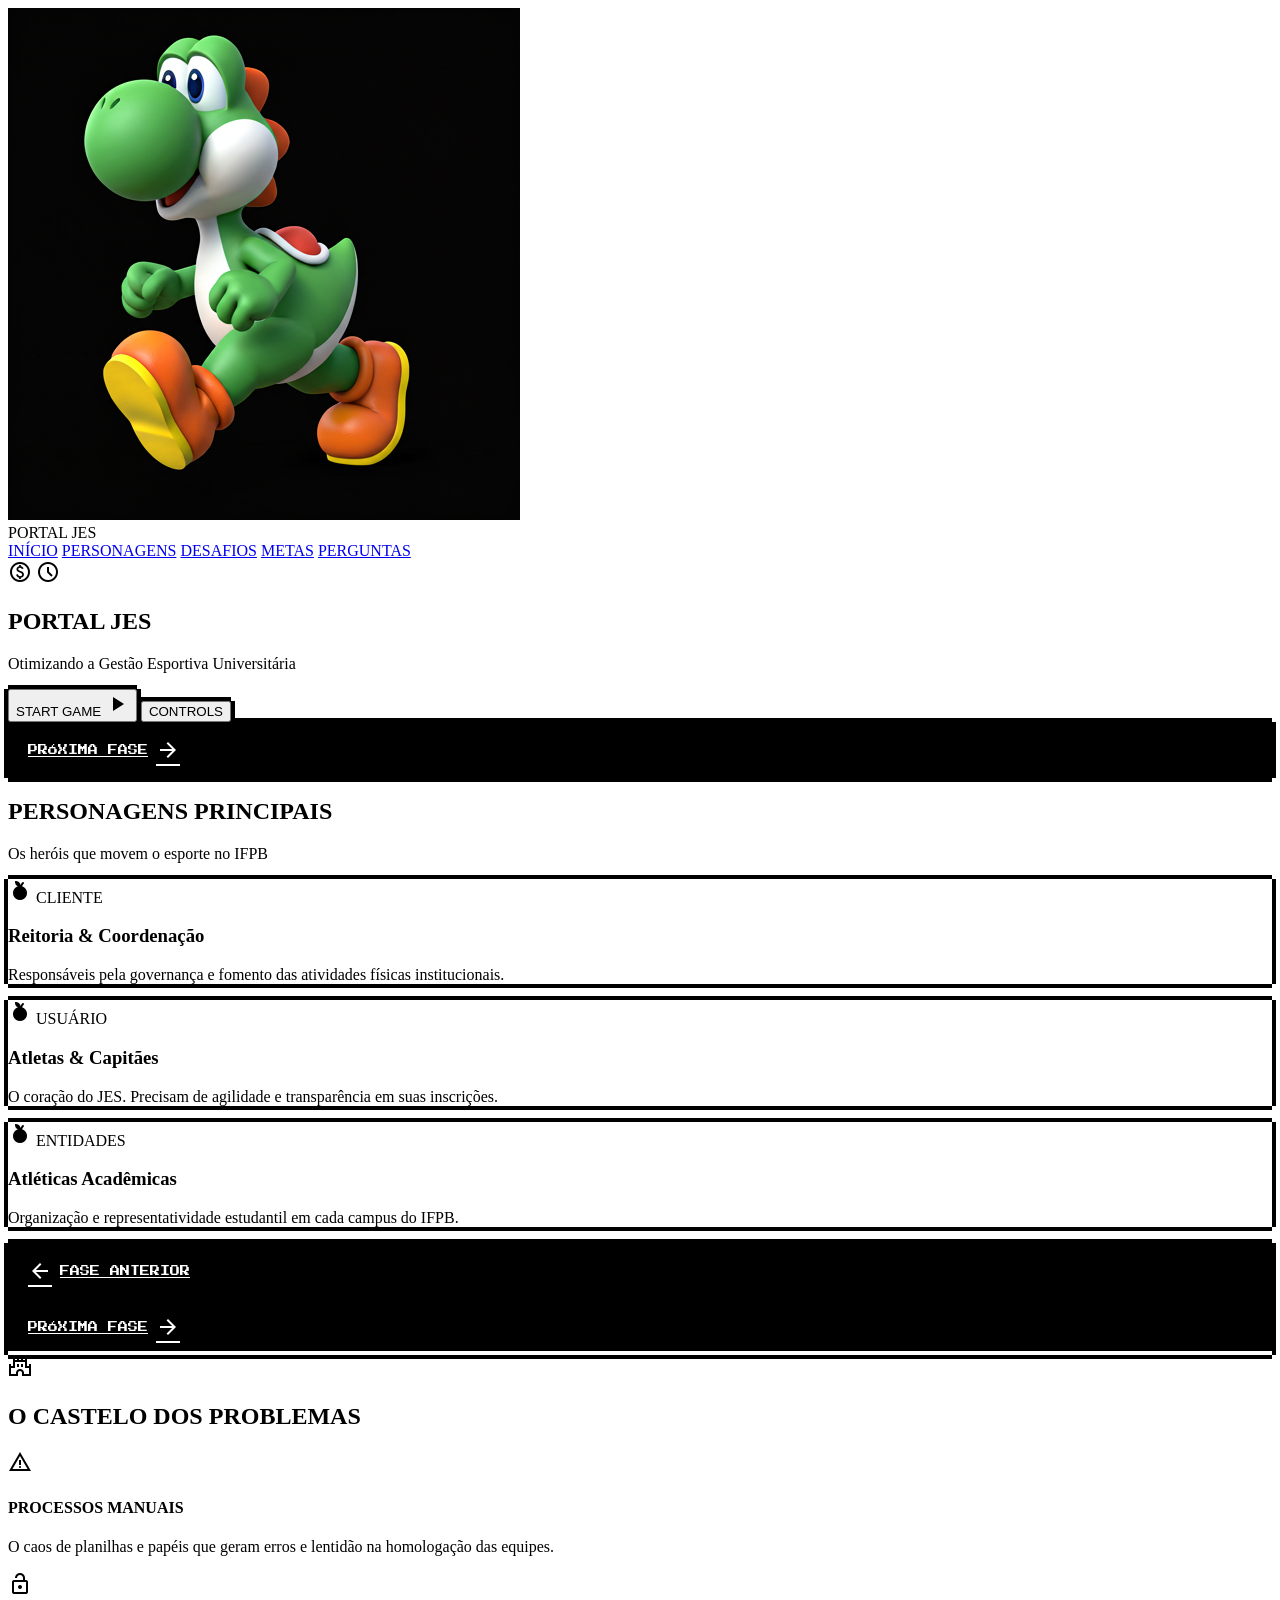
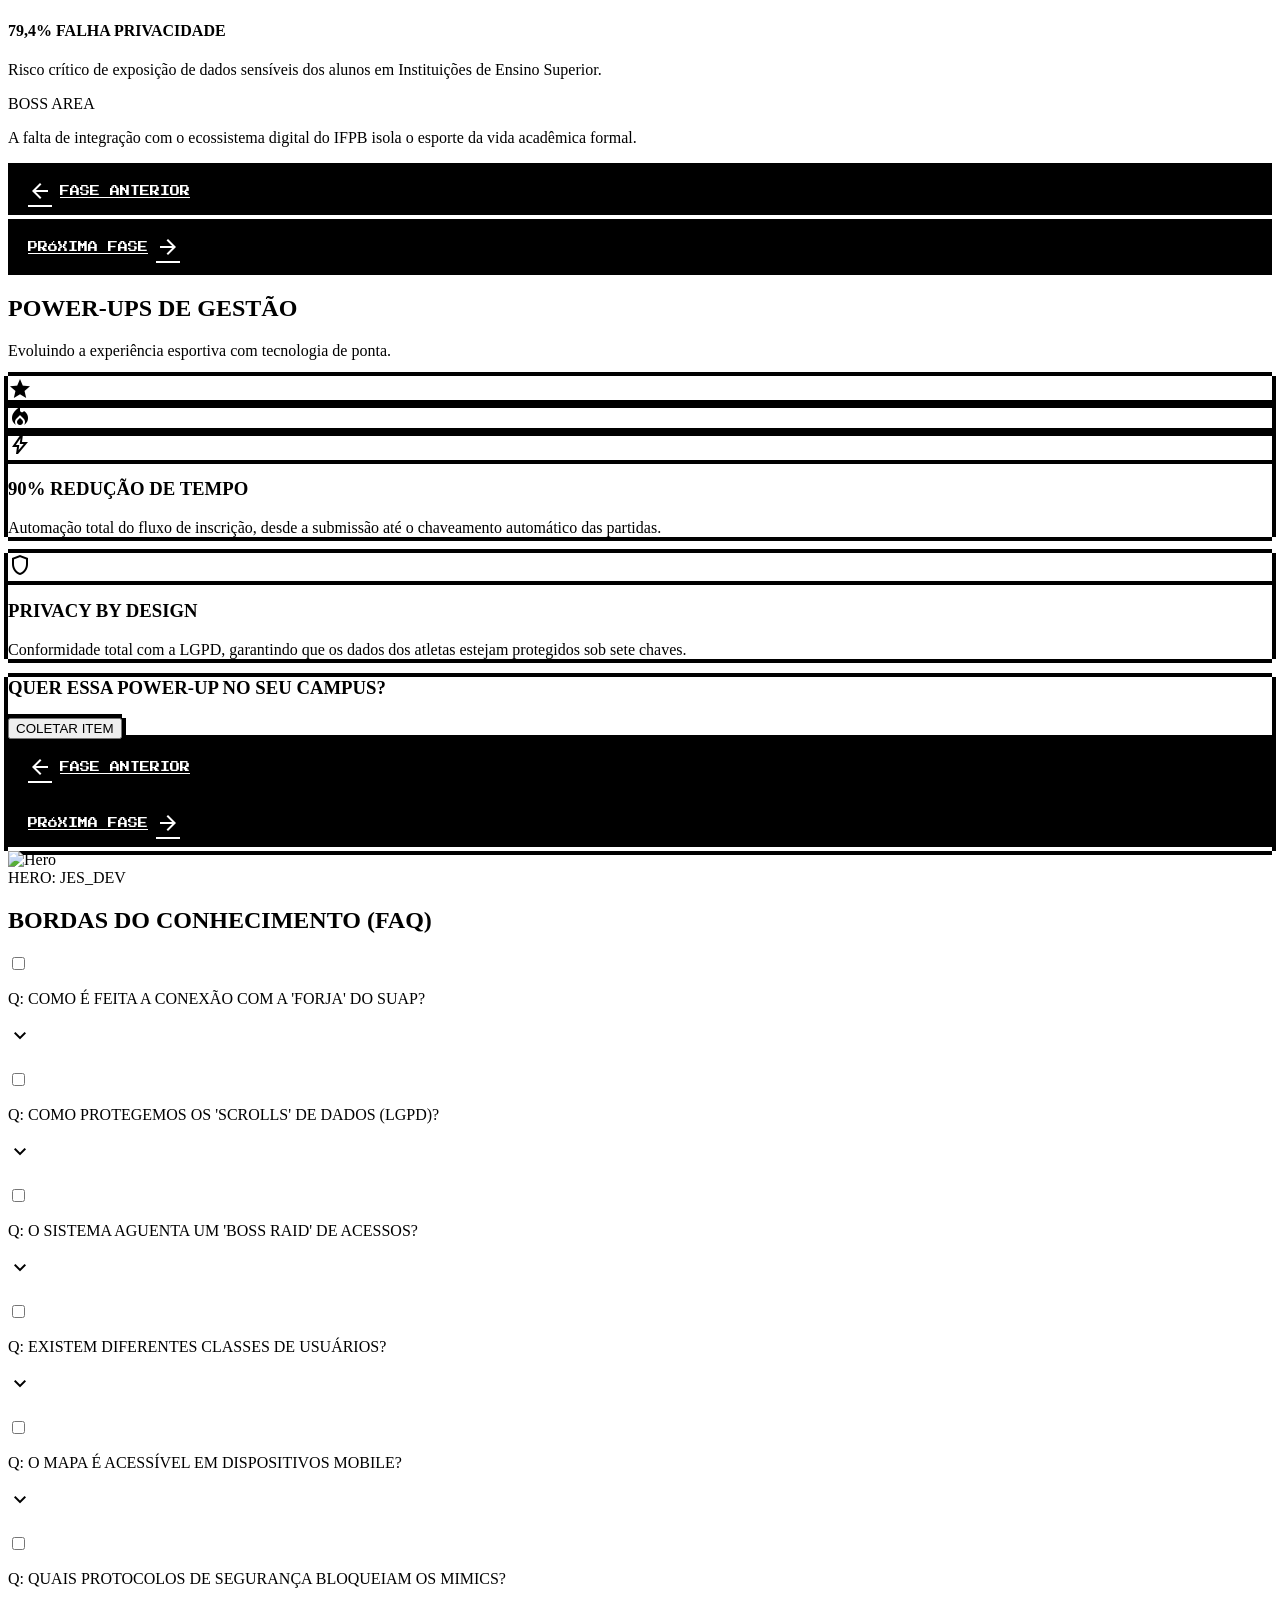
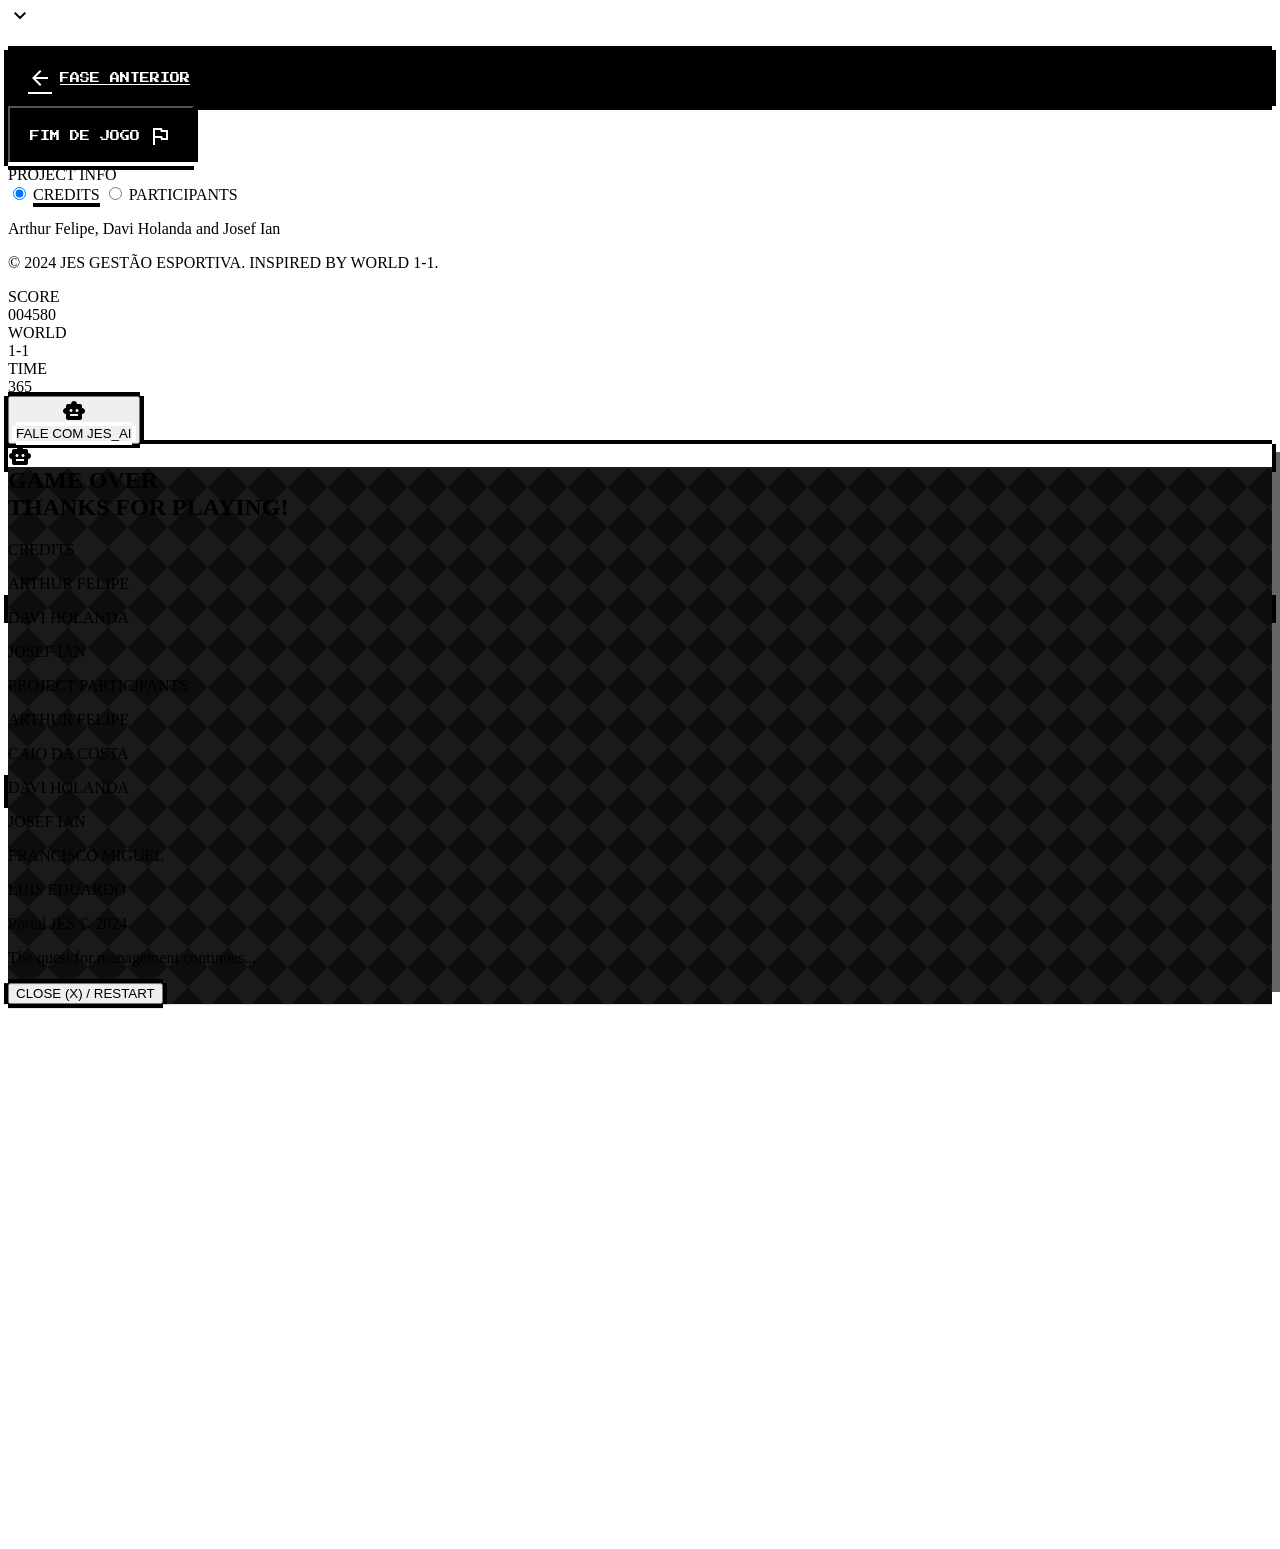
==== index.html @ 58732286 "Path corretion" ====
<!doctype html>

<html class="scroll-smooth" lang="pt-BR">
  <head>
    <meta charset="utf-8" />
    <meta content="width=device-width, initial-scale=1.0" name="viewport" />
    <title>PORTAL JES - Gestão Esportiva Universitária</title>
    <script src="https://cdn.tailwindcss.com?plugins=forms,container-queries"></script>
    <link
      href="https://fonts.googleapis.com/css2?family=Space+Grotesk:wght@300;400;500;600;700;800;900&amp;family=Work+Sans:wght@300;400;500;600;700&amp;family=Material+Symbols+Outlined:wght,FILL@100..700,0..1&amp;family=Press+Start+2P&amp;display=swap"
      rel="stylesheet"
    />
    <script src="/js/config.js"></script>
    <script src="/js/script.js"></script>
    <link href="/css/style.css" rel="stylesheet"/>

    <script id="tailwind-config">
      tailwind.config = {
        darkMode: "class",
        theme: {
          extend: {
            colors: {
              "inverse-surface": "#003908",
              "on-tertiary-container": "#4d3e00",
              "on-surface": "#002203",
              "error-container": "#ffdad6",
              outline: "#926f6a",
              surface: "#ecffe4",
              "on-primary-container": "#ffffff",
              "tertiary-container": "#cba800",
              "primary-fixed-dim": "#ffb4aa",
              "surface-container-lowest": "#ffffff",
              "on-error": "#ffffff",
              "primary-fixed": "#ffdad5",
              "on-tertiary-fixed-variant": "#554500",
              "surface-container-low": "#d5ffcb",
              "on-secondary-fixed-variant": "#004c6c",
              "surface-bright": "#ecffe4",
              secondary: "#00658e",
              "tertiary-fixed-dim": "#ebc300",
              "surface-container-highest": "#8cfb87",
              "secondary-fixed-dim": "#83cfff",
              "secondary-fixed": "#c7e7ff",
              "surface-variant": "#8cfb87",
              tertiary: "#715c00",
              "secondary-container": "#4dc1ff",
              "on-secondary-fixed": "#001e2e",
              "on-tertiary-fixed": "#231b00",
              "on-background": "#002203",
              "on-tertiary": "#ffffff",
              error: "#ba1a1a",
              "on-error-container": "#93000a",
              "inverse-primary": "#ffb4aa",
              "on-surface-variant": "#5d3f3b",
              "on-primary-fixed": "#410001",
              primary: "#be000c",
              "outline-variant": "#e7bdb7",
              "surface-dim": "#84f280",
              "on-secondary-container": "#004c6c",
              "surface-tint": "#c0000c",
              "on-primary": "#ffffff",
              "surface-container": "#bbffb1",
              "primary-container": "#e52521",
              "tertiary-fixed": "#ffe179",
              background: "#ecffe4",
              "on-secondary": "#ffffff",
              "surface-container-high": "#9cff94",
              "inverse-on-surface": "#c9ffbf",
              "on-primary-fixed-variant": "#930007",
            },
            fontFamily: {
              headline: ["Space Grotesk"],
              body: ["Work Sans"],
              label: ["Space Grotesk"],
              pixel: ["'Press Start 2P'", "cursive"],
            },
            borderRadius: {
              DEFAULT: "0px",
              lg: "0px",
              xl: "0px",
              full: "9999px",
            },
          },
        },
      };

      
    </script>

  </head>
  <body
    class="bg-surface font-body text-on-surface select-none overflow-x-hidden"
  >
    <!-- Progress Bar (Health Bar) with Yoshi -->
    <div
      class="fixed top-0 left-0 w-full h-10 bg-black z-[100] border-b-2 border-black"
    >
      <div class="h-full relative" id="yoshi-progress">
        <div
          class="absolute right-0 top-0 -translate-y-1/2 translate-x-1/2 flex items-center justify-center"
          id="yoshi-sprite"
        >
          <img
            alt="Yoshi Running"
            class="w-10 h-10"
            src="../img/yoshi.png"
          />
          <div
            class="absolute -top-1 right-0 w-2 h-2 bg-[#be000c] rounded-full animate-ping"
          ></div>
        </div>
      </div>
    </div>
    <!-- Top Navigation Shell -->
    <header
      class="fixed top-6 left-0 w-full z-50 flex justify-between items-center px-6 h-20 bg-[#ECFFE4] dark:bg-emerald-950 border-b-4 border-black shadow-[4px_4px_0px_0px_rgba(0,0,0,0.2)]"
    >
      <div
        class="text-2xl font-black text-[#BE000C] dark:text-red-500 italic font-headline uppercase tracking-widest"
      >
        PORTAL JES
      </div>
      <nav class="hidden md:flex gap-8">
        <a
          class="nav-link text-black dark:text-white opacity-80 hover:-translate-y-1 transition-all duration-150 font-headline uppercase tracking-widest text-sm"
          href="#inicio"
          >INÍCIO</a
        >
        <a
          class="nav-link text-black dark:text-white opacity-80 hover:-translate-y-1 transition-all duration-150 font-headline uppercase tracking-widest text-sm"
          href="#personagens"
          >PERSONAGENS</a
        >
        <a
          class="nav-link text-black dark:text-white opacity-80 hover:-translate-y-1 transition-all duration-150 font-headline uppercase tracking-widest text-sm"
          href="#desafios"
          >DESAFIOS</a
        >
        <a
          class="nav-link text-black dark:text-white opacity-80 hover:-translate-y-1 transition-all duration-150 font-headline uppercase tracking-widest text-sm"
          href="#metas"
          >METAS</a
        >
        <a
          class="nav-link text-black dark:text-white opacity-80 hover:-translate-y-1 transition-all duration-150 font-headline uppercase tracking-widest text-sm"
          href="#perguntas"
          >PERGUNTAS</a
        >
      </nav>
      <div class="flex gap-4">
        <span
          class="material-symbols-outlined text-[#BE000C] cursor-pointer hover:scale-110 transition-transform"
          >monetization_on</span
        >
        <span
          class="material-symbols-outlined text-[#BE000C] cursor-pointer hover:scale-110 transition-transform"
          >schedule</span
        >
      </div>
      <div class="bg-[#84F280] h-2 w-full absolute bottom-0 left-0"></div>
    </header>
    <!-- Main Content -->
    <main class="pt-24">
      <!-- Hero Section: World 1-1 -->
      <section
        class="relative min-h-[870px] flex flex-col items-center justify-center px-6 py-20 bg-gradient-to-br from-[#4dc1ff] to-[#ecffe4]"
        id="inicio"
      >
        <div class="absolute top-20 left-10 opacity-20 hidden lg:block">
          <div class="w-24 h-12 bg-white pixel-border"></div>
        </div>
        <div class="absolute top-40 right-20 opacity-20 hidden lg:block">
          <div class="w-32 h-16 bg-white pixel-border"></div>
        </div>
        <div class="text-center z-10 max-w-4xl">
          <h1
            class="font-headline font-black text-6xl md:text-9xl text-primary mb-6 tracking-tighter uppercase [text-shadow:6px_6px_0px_#000]"
          >
            PORTAL JES
          </h1>
          <p
            class="font-headline text-xl md:text-3xl text-secondary font-bold uppercase mb-12 bg-white/50 inline-block px-4 py-2"
          >
            Otimizando a Gestão Esportiva Universitária
          </p>
          <div
            class="flex flex-col md:flex-row gap-6 justify-center items-center"
          >
            <button
              class="jump-hover bg-primary text-on-primary px-10 py-6 text-2xl font-headline font-black uppercase pixel-border shadow-[8px_8px_0px_0px_rgba(0,0,0,0.3)] flex items-center gap-4 active:translate-y-2 active:shadow-none transition-all"
            >
              <span>START GAME</span>
              <span
                class="material-symbols-outlined text-4xl"
                style="font-variation-settings: &quot;FILL&quot; 1"
                >play_arrow</span
              >
            </button>
            <button
              class="jump-hover bg-tertiary text-on-tertiary px-8 py-4 text-xl font-headline font-bold uppercase pixel-border shadow-[4px_4px_0px_0px_rgba(0,0,0,0.2)] active:translate-y-1 transition-all"
            >
              CONTROLS
            </button>
          </div>
        </div>
        <!-- Ground -->
        <div
          class="absolute bottom-0 left-0 w-full h-16 bg-[#BE000C] border-t-8 border-black flex"
        >
          <div
            class="w-full h-full opacity-20"
            style="
              background-image:
                linear-gradient(90deg, transparent 50%, rgba(0, 0, 0, 0.5) 50%),
                linear-gradient(rgba(0, 0, 0, 0.5) 50%, transparent 50%);
              background-size: 32px 32px;
            "
          ></div>
        </div>
        <!-- Navigation Buttons -->
        <a
          class="nav-btn absolute bottom-24 right-8 pixel-border hover:-translate-y-2 jump-hover"
          href="#personagens"
        >
          PRÓXIMA FASE
          <span class="material-symbols-outlined !text-xl md:!text-2xl"
            >arrow_forward</span
          >
        </a>
      </section>
      <!-- Pipe Divider -->
      <div class="relative h-24 bg-surface flex justify-center">
        <div
          class="absolute -top-12 w-48 h-36 bg-[#45AD26] border-4 border-black pipe-shadow z-20 flex items-center justify-center"
        >
          <div
            class="w-full h-4 bg-[#8CFB87] absolute top-2 border-y-2 border-black/20"
          ></div>
        </div>
      </div>
      <!-- Stakeholders Section -->
      <section class="py-24 px-6 bg-surface relative" id="personagens">
        <div class="max-w-7xl mx-auto">
          <div class="mb-16 text-center">
            <h2
              class="font-headline text-4xl md:text-6xl font-black text-on-surface uppercase mb-4"
            >
              PERSONAGENS PRINCIPAIS
            </h2>
            <p class="text-xl text-on-surface-variant font-medium">
              Os heróis que movem o esporte no IFPB
            </p>
          </div>
          <div
            class="grid grid-cols-1 md:grid-cols-2 lg:grid-cols-3 gap-12 mb-20"
          >
            <!-- Card 1 -->
            <div
              class="bg-surface-container-low p-8 pixel-border transition-all duration-300 tactile-hover"
            >
              <div class="mb-6 flex justify-between items-start">
                <span
                  class="material-symbols-outlined text-primary text-6xl"
                  style="font-variation-settings: &quot;FILL&quot; 1"
                  >nutrition</span
                >
                <span
                  class="bg-tertiary text-on-tertiary px-3 py-1 font-headline text-xs font-bold uppercase"
                  >CLIENTE</span
                >
              </div>
              <h3 class="font-headline text-2xl font-black mb-4 uppercase">
                Reitoria &amp; Coordenação
              </h3>
              <p class="text-on-surface-variant leading-relaxed mb-6">
                Responsáveis pela governança e fomento das atividades físicas
                institucionais.
              </p>
              <div class="h-2 w-full bg-surface-dim">
                <div class="h-full bg-primary w-4/5"></div>
              </div>
            </div>
            <!-- Card 2 -->
            <div
              class="bg-surface-container-low p-8 pixel-border transition-all duration-300 tactile-hover"
            >
              <div class="mb-6 flex justify-between items-start">
                <span
                  class="material-symbols-outlined text-secondary text-6xl"
                  style="font-variation-settings: &quot;FILL&quot; 1"
                  >nutrition</span
                >
                <span
                  class="bg-secondary text-on-secondary px-3 py-1 font-headline text-xs font-bold uppercase"
                  >USUÁRIO</span
                >
              </div>
              <h3 class="font-headline text-2xl font-black mb-4 uppercase">
                Atletas &amp; Capitães
              </h3>
              <p class="text-on-surface-variant leading-relaxed mb-6">
                O coração do JES. Precisam de agilidade e transparência em suas
                inscrições.
              </p>
              <div class="h-2 w-full bg-surface-dim">
                <div class="h-full bg-secondary w-full"></div>
              </div>
            </div>
            <!-- Card 3 -->
            <div
              class="bg-surface-container-low p-8 pixel-border transition-all duration-300 tactile-hover"
            >
              <div class="mb-6 flex justify-between items-start">
                <span
                  class="material-symbols-outlined text-tertiary text-6xl"
                  style="font-variation-settings: &quot;FILL&quot; 1"
                  >nutrition</span
                >
                <span
                  class="bg-tertiary text-on-tertiary px-3 py-1 font-headline text-xs font-bold uppercase"
                  >ENTIDADES</span
                >
              </div>
              <h3 class="font-headline text-2xl font-black mb-4 uppercase">
                Atléticas Acadêmicas
              </h3>
              <p class="text-on-surface-variant leading-relaxed mb-6">
                Organização e representatividade estudantil em cada campus do
                IFPB.
              </p>
              <div class="h-2 w-full bg-surface-dim">
                <div class="h-full bg-tertiary w-3/4"></div>
              </div>
            </div>
          </div>
        </div>
        <!-- Navigation Buttons -->
        <a
          class="nav-btn absolute bottom-8 left-8 pixel-border hover:-translate-y-2 jump-hover"
          href="#inicio"
        >
          <span class="material-symbols-outlined !text-xl md:!text-2xl"
            >arrow_back</span
          >
          FASE ANTERIOR
        </a>
        <a
          class="nav-btn absolute bottom-8 right-8 pixel-border hover:-translate-y-2 jump-hover"
          href="#desafios"
        >
          PRÓXIMA FASE
          <span class="material-symbols-outlined !text-xl md:!text-2xl"
            >arrow_forward</span
          >
        </a>
      </section>
      <!-- Bowser's Castle Section -->
      <section
        class="py-32 px-6 bg-black text-white relative overflow-hidden"
        id="desafios"
      >
        <div
          class="absolute inset-0 opacity-10"
          style="
            background-image: radial-gradient(
              circle,
              #333 1px,
              transparent 1px
            );
            background-size: 20px 20px;
          "
        ></div>
        <div class="max-w-5xl mx-auto relative z-10 mb-20">
          <div class="flex flex-col items-center mb-16">
            <div
              class="bg-primary-container p-4 pixel-border-white mb-8 animate-pulse"
            >
              <span class="material-symbols-outlined text-6xl text-white"
                >castle</span
              >
            </div>
            <h2
              class="font-headline text-4xl md:text-7xl font-black text-center uppercase tracking-tighter text-primary"
            >
              O CASTELO DOS PROBLEMAS
            </h2>
            <div class="w-32 h-2 bg-primary mt-4"></div>
          </div>
          <div class="grid grid-cols-1 md:grid-cols-2 gap-8 mb-8">
            <div
              class="border-4 border-white p-8 bg-zinc-900 hover:border-primary transition-all duration-300 cursor-pointer shadow-none hover:shadow-[8px_8px_0px_0px_rgba(229,37,33,0.3)] tactile-hover"
            >
              <div class="flex items-center gap-4 mb-6">
                <span class="material-symbols-outlined text-error text-4xl"
                  >warning</span
                >
                <h4 class="font-headline text-xl font-bold uppercase">
                  PROCESSOS MANUAIS
                </h4>
              </div>
              <p class="text-zinc-400 font-body text-lg leading-relaxed">
                O caos de planilhas e papéis que geram erros e lentidão na
                homologação das equipes.
              </p>
            </div>
            <div
              class="border-4 border-white p-8 bg-zinc-900 hover:border-primary transition-all duration-300 cursor-pointer shadow-none hover:shadow-[8px_8px_0px_0px_rgba(229,37,33,0.3)] tactile-hover"
            >
              <div class="flex items-center gap-4 mb-6">
                <span class="material-symbols-outlined text-error text-4xl"
                  >lock_open</span
                >
                <h4 class="font-headline text-xl font-bold uppercase">
                  79,4% FALHA PRIVACIDADE
                </h4>
              </div>
              <p class="text-zinc-400 font-body text-lg leading-relaxed">
                Risco crítico de exposição de dados sensíveis dos alunos em
                Instituições de Ensino Superior.
              </p>
            </div>
            <div
              class="md:col-span-2 border-4 border-primary p-12 bg-zinc-900 flex flex-col md:flex-row items-center gap-8 hover:border-primary transition-all duration-300 cursor-pointer shadow-none hover:shadow-[8px_8px_0px_0px_rgba(229,37,33,0.3)] tactile-hover"
            >
              <div class="text-6xl font-headline font-black text-primary">
                BOSS AREA
              </div>
              <p
                class="text-2xl text-white text-center md:text-left font-medium"
              >
                A falta de integração com o ecossistema digital do IFPB isola o
                esporte da vida acadêmica formal.
              </p>
            </div>
          </div>
        </div>
        <!-- Navigation Buttons -->
        <a
          class="nav-btn !bg-zinc-800 !text-white !border-white pixel-border-white absolute bottom-8 left-8 hover:-translate-y-2 jump-hover"
          href="#personagens"
        >
          <span class="material-symbols-outlined !text-xl md:!text-2xl"
            >arrow_back</span
          >
          FASE ANTERIOR
        </a>
        <a
          class="nav-btn !bg-zinc-800 !text-white !border-white pixel-border-white absolute bottom-8 right-8 hover:-translate-y-2 jump-hover"
          href="#metas"
        >
          PRÓXIMA FASE
          <span class="material-symbols-outlined !text-xl md:!text-2xl"
            >arrow_forward</span
          >
        </a>
      </section>
      <!-- Power-Ups Section -->
      <section class="py-24 px-6 bg-surface-container-high relative" id="metas">
        <div class="max-w-7xl mx-auto">
          <div
            class="flex flex-col md:flex-row items-end justify-between mb-16 gap-4"
          >
            <div class="max-w-2xl">
              <h2
                class="font-headline text-4xl md:text-6xl font-black text-on-surface uppercase mb-4 leading-tight"
              >
                POWER-UPS DE GESTÃO
              </h2>
              <p class="text-xl text-on-surface-variant font-medium">
                Evoluindo a experiência esportiva com tecnologia de ponta.
              </p>
            </div>
            <div class="flex gap-4">
              <div
                class="w-12 h-12 bg-tertiary pixel-border flex items-center justify-center"
              >
                <span
                  class="material-symbols-outlined text-on-tertiary"
                  style="font-variation-settings: &quot;FILL&quot; 1"
                  >star</span
                >
              </div>
              <div
                class="w-12 h-12 bg-primary pixel-border flex items-center justify-center"
              >
                <span
                  class="material-symbols-outlined text-on-primary"
                  style="font-variation-settings: &quot;FILL&quot; 1"
                  >local_fire_department</span
                >
              </div>
            </div>
          </div>
          <div class="grid grid-cols-1 md:grid-cols-2 gap-8 mb-12">
            <div
              class="bg-white p-10 pixel-border shadow-[12px_12px_0px_0px_rgba(0,101,142,0.1)] flex gap-8 transition-all duration-300 cursor-pointer tactile-hover"
            >
              <div class="shrink-0">
                <div
                  class="w-20 h-20 bg-secondary flex items-center justify-center pixel-border"
                >
                  <span class="material-symbols-outlined text-white text-4xl"
                    >bolt</span
                  >
                </div>
              </div>
              <div>
                <h3
                  class="font-headline text-3xl font-black text-secondary mb-4 uppercase"
                >
                  90% REDUÇÃO DE TEMPO
                </h3>
                <p class="text-on-surface-variant text-lg">
                  Automação total do fluxo de inscrição, desde a submissão até o
                  chaveamento automático das partidas.
                </p>
              </div>
            </div>
            <div
              class="bg-white p-10 pixel-border shadow-[12px_12px_0px_0px_rgba(113,92,0,0.1)] flex gap-8 transition-all duration-300 cursor-pointer tactile-hover"
            >
              <div class="shrink-0">
                <div
                  class="w-20 h-20 bg-tertiary flex items-center justify-center pixel-border"
                >
                  <span class="material-symbols-outlined text-white text-4xl"
                    >shield</span
                  >
                </div>
              </div>
              <div>
                <h3
                  class="font-headline text-3xl font-black text-tertiary mb-4 uppercase"
                >
                  PRIVACY BY DESIGN
                </h3>
                <p class="text-on-surface-variant text-lg">
                  Conformidade total com a LGPD, garantindo que os dados dos
                  atletas estejam protegidos sob sete chaves.
                </p>
              </div>
            </div>
          </div>
          <div
            class="mt-12 bg-primary p-8 md:p-16 pixel-border text-center mb-24"
          >
            <h3
              class="font-headline text-3xl md:text-5xl font-black text-white uppercase mb-8"
            >
              QUER ESSA POWER-UP NO SEU CAMPUS?
            </h3>
            <button
              class="bg-white text-primary px-12 py-5 text-2xl font-headline font-black uppercase pixel-border shadow-[8px_8px_0px_0px_rgba(0,0,0,0.2)] jump-hover"
            >
              COLETAR ITEM
            </button>
          </div>
        </div>
        <!-- Navigation Buttons -->
        <a
          class="nav-btn absolute bottom-8 left-8 pixel-border hover:-translate-y-2 jump-hover"
          href="#desafios"
        >
          <span class="material-symbols-outlined !text-xl md:!text-2xl"
            >arrow_back</span
          >
          FASE ANTERIOR
        </a>
        <a
          class="nav-btn absolute bottom-8 right-8 pixel-border hover:-translate-y-2 jump-hover"
          href="#perguntas"
        >
          PRÓXIMA FASE
          <span class="material-symbols-outlined !text-xl md:!text-2xl"
            >arrow_forward</span
          >
        </a>
      </section>
      <!-- RPG FAQ Section -->
      <section
        class="py-24 px-6 bg-secondary-container relative"
        id="perguntas"
      >
        <div class="max-w-4xl mx-auto mb-20">
          <div class="mb-12 bg-black p-6 pixel-border-white">
            <div class="flex items-center gap-4">
              <div
                class="w-16 h-16 bg-white shrink-0 overflow-hidden flex items-center justify-center"
              >
                <img
                  alt="Hero"
                  class="w-12 h-12"
                  src="https://lh3.googleusercontent.com/aida-public/[base64]"
                />
              </div>
              <div class="flex-1">
                <div
                  class="text-primary font-headline font-bold uppercase text-xs mb-1"
                >
                  HERO: JES_DEV
                </div>
                <div class="h-4 bg-white border-2 border-white">
                  <div class="h-full bg-primary w-full"></div>
                </div>
              </div>
            </div>
          </div>
          <h2
            class="font-headline text-4xl font-black text-center uppercase mb-12 text-on-secondary-container"
          >
            BORDAS DO CONHECIMENTO (FAQ)
          </h2>
          <div class="space-y-4">
            <!-- FAQ Item 1 -->
            <div class="faq-item">
              <input
                class="faq-item-trigger hidden"
                id="faq-1"
                type="checkbox"
              />
              <div
                class="faq-card bg-black text-white pixel-border-white relative overflow-hidden"
              >
                <label class="block cursor-pointer p-6" for="faq-1">
                  <div
                    class="faq-card-header flex justify-between items-center"
                  >
                    <p
                      class="font-headline text-sm md:text-lg uppercase tracking-wider"
                    >
                      Q: COMO É FEITA A CONEXÃO COM A 'FORJA' DO SUAP?
                    </p>
                    <span
                      class="material-symbols-outlined arrow-icon text-primary-fixed"
                      >expand_more</span
                    >
                  </div>
                </label>
                <div class="faq-accordion-content">
                  <div class="overflow-hidden p-6 pt-0">
                    <div
                      class="mt-4 pt-4 border-t-2 border-dashed border-white/20 text-tertiary-fixed font-medium text-sm md:text-base"
                    >
                      A: Utilizamos encantamentos de API REST com autenticação
                      OAuth2, permitindo que o sistema valide o nível acadêmico
                      de cada player em tempo real.
                    </div>
                  </div>
                </div>
              </div>
            </div>
            <!-- FAQ Item 2 -->
            <div class="faq-item">
              <input
                class="faq-item-trigger hidden"
                id="faq-2"
                type="checkbox"
              />
              <div
                class="faq-card bg-black text-white pixel-border-white relative overflow-hidden"
              >
                <label class="block cursor-pointer p-6" for="faq-2">
                  <div
                    class="faq-card-header flex justify-between items-center"
                  >
                    <p
                      class="font-headline text-sm md:text-lg uppercase tracking-wider"
                    >
                      Q: COMO PROTEGEMOS OS 'SCROLLS' DE DADOS (LGPD)?
                    </p>
                    <span
                      class="material-symbols-outlined arrow-icon text-primary-fixed"
                      >expand_more</span
                    >
                  </div>
                </label>
                <div class="faq-accordion-content">
                  <div class="overflow-hidden p-6 pt-0">
                    <div
                      class="mt-4 pt-4 border-t-2 border-dashed border-white/20 text-tertiary-fixed font-medium text-sm md:text-base"
                    >
                      A: Aplicamos o 'Privacy by Design'. Os dados são
                      criptografados com magias de alto nível, garantindo que
                      apenas guardiões autorizados acessem as informações.
                    </div>
                  </div>
                </div>
              </div>
            </div>
            <!-- FAQ Item 3 -->
            <div class="faq-item">
              <input
                class="faq-item-trigger hidden"
                id="faq-3"
                type="checkbox"
              />
              <div
                class="faq-card bg-black text-white pixel-border-white relative overflow-hidden"
              >
                <label class="block cursor-pointer p-6" for="faq-3">
                  <div
                    class="faq-card-header flex justify-between items-center"
                  >
                    <p
                      class="font-headline text-sm md:text-lg uppercase tracking-wider"
                    >
                      Q: O SISTEMA AGUENTA UM 'BOSS RAID' DE ACESSOS?
                    </p>
                    <span
                      class="material-symbols-outlined arrow-icon text-primary-fixed"
                      >expand_more</span
                    >
                  </div>
                </label>
                <div class="faq-accordion-content">
                  <div class="overflow-hidden p-6 pt-0">
                    <div
                      class="mt-4 pt-4 border-t-2 border-dashed border-white/20 text-tertiary-fixed font-medium text-sm md:text-base"
                    >
                      A: Com escalabilidade horizontal em nuvem, nossos
                      servidores se multiplicam conforme a horda de inscritos
                      cresce, mantendo o ping baixo e a performance alta.
                    </div>
                  </div>
                </div>
              </div>
            </div>
            <!-- FAQ Item 4 -->
            <div class="faq-item">
              <input
                class="faq-item-trigger hidden"
                id="faq-4"
                type="checkbox"
              />
              <div
                class="faq-card bg-black text-white pixel-border-white relative overflow-hidden"
              >
                <label class="block cursor-pointer p-6" for="faq-4">
                  <div
                    class="faq-card-header flex justify-between items-center"
                  >
                    <p
                      class="font-headline text-sm md:text-lg uppercase tracking-wider"
                    >
                      Q: EXISTEM DIFERENTES CLASSES DE USUÁRIOS?
                    </p>
                    <span
                      class="material-symbols-outlined arrow-icon text-primary-fixed"
                      >expand_more</span
                    >
                  </div>
                </label>
                <div class="faq-accordion-content">
                  <div class="overflow-hidden p-6 pt-0">
                    <div
                      class="mt-4 pt-4 border-t-2 border-dashed border-white/20 text-tertiary-fixed font-medium text-sm md:text-base"
                    >
                      A: Sim! Temos o 'Atleta' (DPS), o 'Capitão' (Líder da
                      Party) e o 'Coordenador' (Game Master), cada um com
                      habilidades e permissões únicas no painel.
                    </div>
                  </div>
                </div>
              </div>
            </div>
            <!-- FAQ Item 5 -->
            <div class="faq-item">
              <input
                class="faq-item-trigger hidden"
                id="faq-5"
                type="checkbox"
              />
              <div
                class="faq-card bg-black text-white pixel-border-white relative overflow-hidden"
              >
                <label class="block cursor-pointer p-6" for="faq-5">
                  <div
                    class="faq-card-header flex justify-between items-center"
                  >
                    <p
                      class="font-headline text-sm md:text-lg uppercase tracking-wider"
                    >
                      Q: O MAPA É ACESSÍVEL EM DISPOSITIVOS MOBILE?
                    </p>
                    <span
                      class="material-symbols-outlined arrow-icon text-primary-fixed"
                      >expand_more</span
                    >
                  </div>
                </label>
                <div class="faq-accordion-content">
                  <div class="overflow-hidden p-6 pt-0">
                    <div
                      class="mt-4 pt-4 border-t-2 border-dashed border-white/20 text-tertiary-fixed font-medium text-sm md:text-base"
                    >
                      A: Com design responsivo, a interface se adapta a qualquer
                      tela, seja um pergaminho digital ou um smartphone de
                      última geração.
                    </div>
                  </div>
                </div>
              </div>
            </div>
            <!-- FAQ Item 6 -->
            <div class="faq-item">
              <input
                class="faq-item-trigger hidden"
                id="faq-6"
                type="checkbox"
              />
              <div
                class="faq-card bg-black text-white pixel-border-white relative overflow-hidden"
              >
                <label class="block cursor-pointer p-6" for="faq-6">
                  <div
                    class="faq-card-header flex justify-between items-center"
                  >
                    <p
                      class="font-headline text-sm md:text-lg uppercase tracking-wider"
                    >
                      Q: QUAIS PROTOCOLOS DE SEGURANÇA BLOQUEIAM OS MIMICS?
                    </p>
                    <span
                      class="material-symbols-outlined arrow-icon text-primary-fixed"
                      >expand_more</span
                    >
                  </div>
                </label>
                <div class="faq-accordion-content">
                  <div class="overflow-hidden p-6 pt-0">
                    <div
                      class="mt-4 pt-4 border-t-2 border-dashed border-white/20 text-tertiary-fixed font-medium text-sm md:text-base"
                    >
                      A: Implementamos HTTPS, firewalls de aplicação e
                      sanitização de inputs para banir qualquer tentativa de SQL
                      Injection ou ataques das trevas.
                    </div>
                  </div>
                </div>
              </div>
            </div>
          </div>
        </div>
        <!-- Navigation Buttons -->
        <a
          class="nav-btn absolute bottom-8 left-8 pixel-border hover:-translate-y-2 jump-hover"
          href="#metas"
        >
          <span class="material-symbols-outlined !text-xl md:!text-2xl"
            >arrow_back</span
          >
          FASE ANTERIOR
        </a>
        <button
          class="nav-btn absolute bottom-8 right-8 pixel-border jump-hover"
          id="btn-fim-de-jogo"
        >
          FIM DE JOGO
          <span class="material-symbols-outlined !text-xl md:!text-2xl"
            >flag</span
          >
        </button>
      </section>
    </main>
    <!-- Footer: Level 1-1 Scene -->
    <footer
      class="relative w-full pt-32 pb-12 px-8 overflow-hidden bg-[#5C94FC] border-t-8 border-black"
    >
      <div
        class="absolute top-10 left-20 w-16 h-8 bg-white opacity-90 cloud-pixel"
      ></div>
      <div
        class="absolute top-24 right-1/4 w-24 h-12 bg-white opacity-80 cloud-pixel"
      ></div>
      <div
        class="absolute bottom-16 left-1/2 -translate-x-1/2 flex items-end gap-16"
      >
        <div class="w-32 h-12 bush-pixel relative">
          <div
            class="absolute -top-4 left-4 w-24 h-4 bush-pixel opacity-80"
          ></div>
        </div>
        <div class="w-24 h-8 bush-pixel"></div>
        <div class="w-24 h-8 bush-pixel hidden md:block"></div>
      </div>
      <div
        class="absolute bottom-0 left-0 w-full h-16 bg-[#e45c10] border-t-4 border-black"
        style="
          background-image:
            linear-gradient(90deg, rgba(0, 0, 0, 0.1) 1px, transparent 1px),
            linear-gradient(0deg, rgba(0, 0, 0, 0.1) 1px, transparent 1px);
          background-size: 16px 16px;
        "
      ></div>
      <div
        class="relative z-10 flex flex-col md:flex-row justify-between items-end gap-8 flex-wrap"
      >
        <!-- Combined Credits/Participants Card -->
        <div
          class="bg-black/80 p-6 pixel-border-white backdrop-blur-sm w-full md:max-w-lg"
        >
          <div
            class="text-xl font-black text-[#84F280] font-headline uppercase mb-6 tracking-tighter"
          >
            PROJECT INFO
          </div>
          <div class="relative">
            <input
              checked=""
              class="footer-tab-trigger hidden"
              id="tab-credits"
              name="footer-tabs"
              type="radio"
            />
            <label
              class="inline-block px-4 py-2 font-headline text-[10px] bg-black text-white border-2 border-white cursor-pointer mr-1 transition-all"
              for="tab-credits"
              >CREDITS</label
            >
            <input
              class="footer-tab-trigger hidden"
              id="tab-participants"
              name="footer-tabs"
              type="radio"
            />
            <label
              class="inline-block px-4 py-2 font-headline text-[10px] bg-black text-white border-2 border-white cursor-pointer transition-all"
              for="tab-participants"
              >PARTICIPANTS</label
            >
            <div class="footer-content-area mt-4 min-h-[60px]">
              <div class="footer-tab-content" id="content-credits">
                <p
                  class="text-white font-headline font-bold uppercase text-[10px] leading-relaxed"
                >
                  Arthur Felipe, Davi Holanda and Josef Ian
                </p>
              </div>
              <div class="footer-tab-content" id="content-participants">
                <p
                  class="text-white font-headline font-bold uppercase text-[10px] leading-relaxed"
                >
                  Arthur Felipe, Caio da Costa, Davi Holanda, Josef Ian,
                  Francisco Miguel, Luis Eduardo
                </p>
              </div>
            </div>
          </div>
          <p
            class="text-[9px] text-white/60 font-headline font-bold uppercase mt-6"
          >
            © 2024 JES GESTÃO ESPORTIVA. INSPIRED BY WORLD 1-1.
          </p>
        </div>
        <div class="bg-black/80 p-6 pixel-border-white backdrop-blur-sm">
          <div class="flex gap-8 mb-4">
            <div>
              <div class="text-[10px] font-pixel text-[#FFE179] uppercase">
                SCORE
              </div>
              <div class="text-lg font-pixel text-white">004580</div>
            </div>
            <div>
              <div class="text-[10px] font-pixel text-[#FFE179] uppercase">
                WORLD
              </div>
              <div class="text-lg font-pixel text-white">1-1</div>
            </div>
            <div>
              <div class="text-[10px] font-pixel text-[#FFE179] uppercase">
                TIME
              </div>
              <div class="text-lg font-pixel text-white">365</div>
            </div>
          </div>
          <div class="flex gap-2">
            <div class="w-6 h-6 bg-[#be000c] pixel-border"></div>
            <div class="w-6 h-6 bg-[#00658e] pixel-border"></div>
            <div class="w-6 h-6 bg-[#45AD26] pixel-border"></div>
          </div>
        </div>
      </div>
    </footer>
        <div id="jes-chat-widget" class="fixed bottom-10 right-10 z-[200]">
      <!-- Toggle Button -->
      <button
        id="jes-chat-toggle"
        onclick="toggleChat()"
        class="w-16 h-16 bg-primary text-white pixel-border shadow-[4px_4px_0px_0px_rgba(0,0,0,0.5)] flex items-center justify-center hover:scale-110 active:scale-95 transition-all relative group"
      >
        <span
          id="chat-toggle-icon"
          class="material-symbols-outlined text-3xl"
          style="font-variation-settings: &quot;FILL&quot; 1"
          >smart_toy</span
        >
        <div
          class="absolute bottom-[72px] right-0 bg-black text-white px-3 py-2 pixel-border-white opacity-0 group-hover:opacity-100 transition-opacity pointer-events-none whitespace-nowrap font-pixel text-[7px] uppercase"
        >
          FALE COM JES_AI
        </div>
        <div
          class="absolute -top-1 -right-1 w-4 h-4 bg-[#84F280] pixel-border animate-pulse"
        ></div>
      </button>

      <!-- Chat Window -->
      <div
        id="jes-chat-window"
        class="hidden absolute bottom-20 right-0 w-[360px] md:w-[420px] bg-black pixel-border-white flex flex-col overflow-hidden"
        style="height: 540px; box-shadow: 8px 8px 0px 0px rgba(0, 0, 0, 0.6)"
      >
        <!-- Header -->
        <div
          class="bg-black border-b-4 border-white p-4 flex items-center gap-3 shrink-0"
        >
          <div
            class="w-10 h-10 bg-primary pixel-border flex items-center justify-center shrink-0"
          >
            <span
              class="material-symbols-outlined text-white text-xl"
              style="font-variation-settings: &quot;FILL&quot; 1"
              >smart_toy</span
            >
          </div>
          <div class="flex-1">
            <div
              class="font-pixel text-[10px] text-[#84F280] uppercase leading-none"
            >
              NPC DISPONÍVEL
            </div>
            <div
              class="font-headline text-base font-black text-white uppercase tracking-wide"
            >
              JES_AI
            </div>
          </div>
          <div class="flex items-center gap-2">
            <div class="w-2 h-2 bg-[#84F280] rounded-full animate-pulse"></div>
            <span class="font-pixel text-[8px] text-[#84F280]">ONLINE</span>
          </div>
          <button
            onclick="toggleChat()"
            class="text-white/60 hover:text-white transition-colors ml-2"
          >
            <span class="material-symbols-outlined text-xl">close</span>
          </button>
        </div>

        <!-- HP Bar Decoration -->
        <div
          class="bg-zinc-900 px-4 py-2 border-b-2 border-white/10 shrink-0 flex items-center gap-3"
        >
          <span class="font-pixel text-[7px] text-[#FFE179] uppercase"
            >KNOWLEDGE HP</span
          >
          <div class="flex-1 h-3 bg-zinc-700 border border-white/20">
            <div class="h-full bg-[#84F280]" style="width: 100%"></div>
          </div>
          <span class="font-pixel text-[7px] text-white">999/999</span>
        </div>

        <!-- Messages Area -->
        <div
          id="jes-messages"
          class="flex-1 overflow-y-auto p-4 space-y-4 scrollbar-thin"
          style="scrollbar-color: #be000c #111"
        >
          <!-- Initial welcome message -->
          <div class="flex gap-3 items-start">
            <div
              class="w-8 h-8 bg-primary pixel-border shrink-0 flex items-center justify-center mt-1"
            >
              <span
                class="material-symbols-outlined text-white text-sm"
                style="font-variation-settings: &quot;FILL&quot; 1"
                >smart_toy</span
              >
            </div>
            <div class="flex-1">
              <div class="font-pixel text-[8px] text-[#FFE179] mb-1 uppercase">
                JES_AI
              </div>
              <div
                class="bg-zinc-900 border-2 border-white/20 p-3 text-sm text-white font-body leading-relaxed"
              >
                ▶ Saudações, aventureiro! Sou o
                <strong class="text-[#84F280]">JES_AI</strong>, guardião do
                conhecimento sobre o Portal JES.<br /><br />
                Pode me perguntar sobre
                <span class="text-[#FFE179]">funcionalidades</span>,
                <span class="text-[#4dc1ff]">arquitetura</span>,
                <span class="text-[#84F280]">permissões</span>,
                <span class="text-primary">regras de negócio</span> ou qualquer
                aspecto do sistema!
              </div>
            </div>
          </div>
        </div>

        <!-- Suggested Questions -->
        <div
          id="jes-suggestions"
          class="px-4 pb-2 shrink-0 border-t-2 border-white/10 pt-3"
        >
          <div class="font-pixel text-[7px] text-white/40 uppercase mb-2">
            PERGUNTAS RÁPIDAS
          </div>
          <div class="flex flex-wrap gap-2">
            <button
              onclick="sendSuggestion('Como funciona o sistema de permissões?')"
              class="bg-zinc-800 hover:bg-zinc-700 text-white text-[10px] font-headline uppercase px-2 py-1 border border-white/20 hover:border-white/60 transition-all active:scale-95"
            >
              PERMISSÕES
            </button>
            <button
              onclick="sendSuggestion('Quais são as tecnologias usadas?')"
              class="bg-zinc-800 hover:bg-zinc-700 text-white text-[10px] font-headline uppercase px-2 py-1 border border-white/20 hover:border-white/60 transition-all active:scale-95"
            >
              TECNOLOGIAS
            </button>
            <button
              onclick="sendSuggestion('Como funciona o login por matrícula?')"
              class="bg-zinc-800 hover:bg-zinc-700 text-white text-[10px] font-headline uppercase px-2 py-1 border border-white/20 hover:border-white/60 transition-all active:scale-95"
            >
              LOGIN
            </button>
            <button
              onclick="sendSuggestion('O que é Privacy by Design no projeto?')"
              class="bg-zinc-800 hover:bg-zinc-700 text-white text-[10px] font-headline uppercase px-2 py-1 border border-white/20 hover:border-white/60 transition-all active:scale-95"
            >
              PRIVACY
            </button>
          </div>
        </div>

        <!-- Input Area -->
        <div class="p-4 border-t-4 border-white shrink-0 bg-zinc-950">
          <div class="flex gap-2 items-end">
            <div class="flex-1 relative">
              <textarea
                id="jes-input"
                class="w-full bg-zinc-800 text-white font-body text-sm p-3 border-2 border-white/30 focus:border-white outline-none resize-none leading-relaxed placeholder:text-white/30"
                placeholder="Digite sua pergunta..."
                rows="2"
                onkeydown="handleKeyDown(event)"
              ></textarea>
            </div>
            <button
              id="jes-send-btn"
              onclick="sendMessage()"
              class="bg-primary text-white pixel-border px-4 py-3 font-headline font-black text-sm uppercase hover:scale-105 active:scale-95 transition-all shrink-0 flex items-center gap-1 self-stretch"
            >
              <span
                class="material-symbols-outlined text-xl"
                style="font-variation-settings: &quot;FILL&quot; 1"
                >send</span
              >
            </button>
          </div>
          <div class="font-pixel text-[7px] text-white/20 mt-2 uppercase">
            ENTER para enviar · SHIFT+ENTER para nova linha
          </div>
        </div>
      </div>
    </div>
    <div
      class="fixed inset-0 z-[200] castle-brick flex items-center justify-center overflow-hidden"
      id="game-over-overlay"
    >
      <div
        class="absolute top-0 left-0 w-full h-full pointer-events-none opacity-20"
        style="
          background-image: repeating-linear-gradient(
            0deg,
            rgba(0, 0, 0, 0.2) 0px,
            rgba(0, 0, 0, 0.2) 1px,
            transparent 1px,
            transparent 2px
          );
          background-size: 100% 2px;
        "
      ></div>
      <div
        class="relative w-full h-full max-w-4xl mx-auto px-6 overflow-hidden flex flex-col items-center"
      >
        <div
          class="credits-scroll flex flex-col items-center text-center py-20"
        >
          <h2
            class="font-pixel text-3xl md:text-5xl text-white mb-20 tracking-widest leading-loose"
          >
            GAME OVER<br /><span class="text-[#84F280] text-xl md:text-2xl"
              >THANKS FOR PLAYING!</span
            >
          </h2>
          <div class="space-y-32">
            <div class="group">
              <p class="font-pixel text-[#FFE179] text-xs md:text-sm mb-6">
                CREDITS
              </p>
              <p
                class="font-pixel text-white text-base md:text-xl leading-loose"
              >
                ARTHUR FELIPE
              </p>
              <p
                class="font-pixel text-white text-base md:text-xl leading-loose"
              >
                DAVI HOLANDA
              </p>
              <p
                class="font-pixel text-white text-base md:text-xl leading-loose"
              >
                JOSEF IAN
              </p>
            </div>
            <div class="group">
              <p class="font-pixel text-[#FFE179] text-xs md:text-sm mb-6">
                PROJECT PARTICIPANTS
              </p>
              <div class="space-y-4">
                <p class="font-pixel text-white text-sm md:text-lg">
                  ARTHUR FELIPE
                </p>
                <p class="font-pixel text-white text-sm md:text-lg">
                  CAIO DA COSTA
                </p>
                <p class="font-pixel text-white text-sm md:text-lg">
                  DAVI HOLANDA
                </p>
                <p class="font-pixel text-white text-sm md:text-lg">
                  JOSEF IAN
                </p>
                <p class="font-pixel text-white text-sm md:text-lg">
                  FRANCISCO MIGUEL
                </p>
                <p class="font-pixel text-white text-sm md:text-lg">
                  LUIS EDUARDO
                </p>
              </div>
            </div>
            <div class="pt-20">
              <p class="font-pixel text-white text-[8px] uppercase">
                Portal JES © 2024
              </p>
              <p class="font-pixel text-white text-[8px] uppercase mt-2">
                The quest for management continues...
              </p>
            </div>
          </div>
        </div>
        <!-- Close Button -->
        <button
          class="fixed bottom-12 bg-primary text-white font-pixel text-[10px] md:text-xs px-8 py-4 pixel-border shadow-[4px_4px_0px_0px_rgba(255,255,255,0.2)] jump-hover hover:bg-red-700 transition-colors z-[210]"
          id="btn-close-overlay"
        >
          CLOSE (X) / RESTART
        </button>
      </div>
    </div>

    <script>

                 // Scroll Spy functionality
      const sections = document.querySelectorAll("section[id]");
      const navLinks = document.querySelectorAll(".nav-link");

      function updateActiveLink() {
        let current = "";

        sections.forEach((section) => {
          const sectionTop = section.offsetTop;
          const sectionHeight = section.clientHeight;
          // Adjust threshold for header height (80px header + 24px top offset)
          if (window.scrollY >= sectionTop - 150) {
            current = section.getAttribute("id");
          }
        });

        navLinks.forEach((link) => {
          link.classList.remove(
            "text-[#BE000C]",
            "border-b-4",
            "border-[#BE000C]",
            "pb-1",
            "opacity-100",
          );
          link.classList.add("text-black", "dark:text-white", "opacity-80");

          if (
            link.getAttribute("href") &&
            link.getAttribute("href").includes(current) &&
            current !== ""
          ) {
            link.classList.add(
              "text-[#BE000C]",
              "border-b-4",
              "border-[#BE000C]",
              "pb-1",
              "opacity-100",
            );
            link.classList.remove(
              "text-black",
              "dark:text-white",
              "opacity-80",
            );
          }
        });
      }
      



      window.addEventListener("scroll", updateActiveLink);
      updateActiveLink();   

            // Game Over Overlay Control
      const btnFimDeJogo = document.getElementById("btn-fim-de-jogo");
      const gameOverOverlay = document.getElementById("game-over-overlay");
      const btnCloseOverlay = document.getElementById("btn-close-overlay");

      btnFimDeJogo.addEventListener("click", () => {
        gameOverOverlay.classList.add("active");
        document.body.style.overflow = "hidden";
      });

      btnCloseOverlay.addEventListener("click", () => {
        gameOverOverlay.classList.remove("active");
        document.body.style.overflow = "";
      });
    </script>
---- css/style.css ----
.material-symbols-outlined {
        font-variation-settings: 'FILL' 0, 'wght' 400, 'GRAD' 0, 'opsz' 24;
      }
      .pixel-border {
        box-shadow:
          0 -4px 0 0 black,
          0 4px 0 0 black,
          -4px 0 0 0 black,
          4px 0 0 0 black;
      }
      .pixel-border-white {
        box-shadow:
          0 -4px 0 0 white,
          0 4px 0 0 white,
          -4px 0 0 0 white,
          4px 0 0 0 white;
      }
      #yoshi-progress {
        background: #be000c;
        width: 0%;
        transition: width 0.1s linear;
      }
      .jump-hover:hover {
        transform: translateY(-8px);
        transition: transform 0.1s cubic-bezier(0.175, 0.885, 0.32, 1.275);
      }
      .pipe-shadow {
        box-shadow: inset -10px 0 0 0 rgba(0,0,0,0.2), inset 10px 0 0 0 rgba(255,255,255,0.3);
      }
      .cloud-pixel {
        position: absolute;
        background: white;
        box-shadow:
          4px 0 0 0 white, -4px 0 0 0 white, 0 4px 0 0 white, 0 -4px 0 0 white,
          8px 4px 0 0 white, -8px 4px 0 0 white, 0 8px 0 0 white;
      }
      .bush-pixel {
        background: #45AD26;
        box-shadow:
          0 -4px 0 0 #225a12,
          4px -4px 0 0 #225a12,
          -4px -4px 0 0 #225a12;
      }
      .nav-btn {
        font-family: 'Press Start 2P', cursive;
        font-size: 8px;
        line-height: 1;
        display: flex;
        align-items: center;
        gap: 8px;
        padding: 12px 16px;
        background: black;
        color: white;
        z-index: 40;
        transition: transform 0.1s cubic-bezier(0.175, 0.885, 0.32, 1.275);
      }
      @media (min-width: 768px) {
        .nav-btn {
          font-size: 10px;
          padding: 16px 20px;
        }
      }
      #yoshi-sprite img {
        image-rendering: pixelated;
        transition: transform 0.1s ease-out;
      }
      .yoshi-walking {
        animation: yoshi-bob 0.4s infinite ease-in-out;
      }
      @keyframes yoshi-bob {
        0%, 100% { transform: translateY(0); }
        50% { transform: translateY(-3px); }
      }
      .tactile-hover { transition: all 0.3s cubic-bezier(0.175, 0.885, 0.32, 1.275); }
      .tactile-hover:hover { transform: translateY(-8px) scale(1.03); }

      .faq-accordion-content {
        display: grid;
        grid-template-rows: 0fr;
        transition: grid-template-rows 0.4s cubic-bezier(0.4, 0, 0.2, 1), opacity 0.3s ease;
        opacity: 0;
      }
      .faq-item-trigger:checked ~ .faq-card .faq-accordion-content {
        grid-template-rows: 1fr;
        opacity: 1;
      }
      .faq-card {
        transition: transform 0.3s cubic-bezier(0.34, 1.56, 0.64, 1), background-color 0.3s ease, border-color 0.3s ease;
      }
      .faq-card:hover {
        background-color: #1a1a1a !important;        
     }
      .faq-item-trigger:checked ~ .faq-card .faq-card-header .arrow-icon {
        transform: rotate(180deg);
      }
      .arrow-icon {
        transition: transform 0.3s ease;
      }

      /* Footer Toggle System */
      .footer-tab-trigger:checked + label {
        background: white;
        color: black;
        box-shadow: 0 4px 0 0 black;
        transform: translateY(-2px);
      }
      .footer-tab-content {
        display: none;
      }
      #tab-credits:checked ~ .footer-content-area #content-credits {
        display: block;
      }
      #tab-participants:checked ~ .footer-content-area #content-participants {
        display: block;
      }

      /* Game Over Overlay Styles */
      #game-over-overlay {
        transition: transform 0.8s cubic-bezier(0.16, 1, 0.3, 1);
        transform: translateY(-100%);
      }
      #game-over-overlay.active {
        transform: translateY(0);
      }
      .credits-scroll {
        animation: credits-loop 20s linear infinite;
      }
      @keyframes credits-loop {
        0% { transform: translateY(100vh); }
        100% { transform: translateY(-100%); }
      }
      .castle-brick {
        background-image:
          linear-gradient(45deg, #1a1a1a 25%, transparent 25%),
          linear-gradient(-45deg, #1a1a1a 25%, transparent 25%),
          linear-gradient(45deg, transparent 75%, #1a1a1a 75%),
          linear-gradient(-45deg, transparent 75%, #1a1a1a 75%);
        background-size: 40px 40px;
        background-color: #0d0d0d;
      }
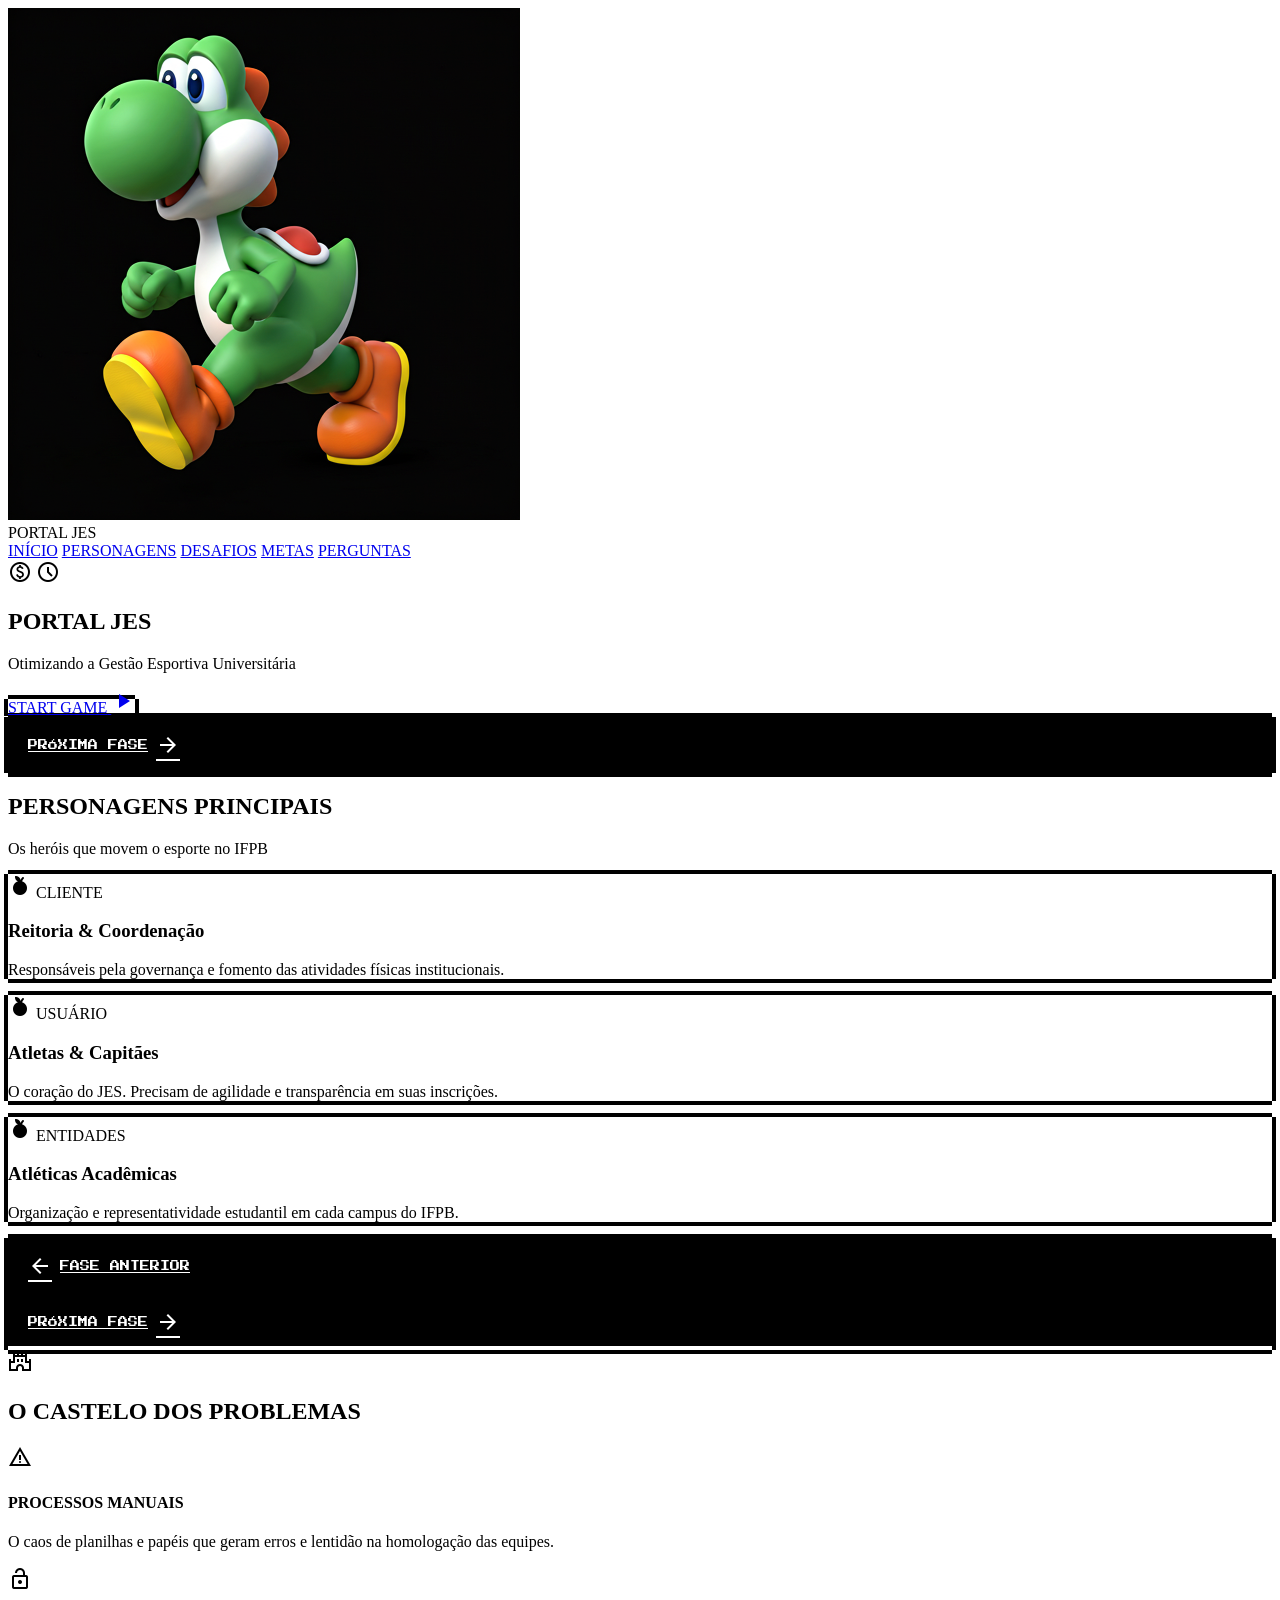
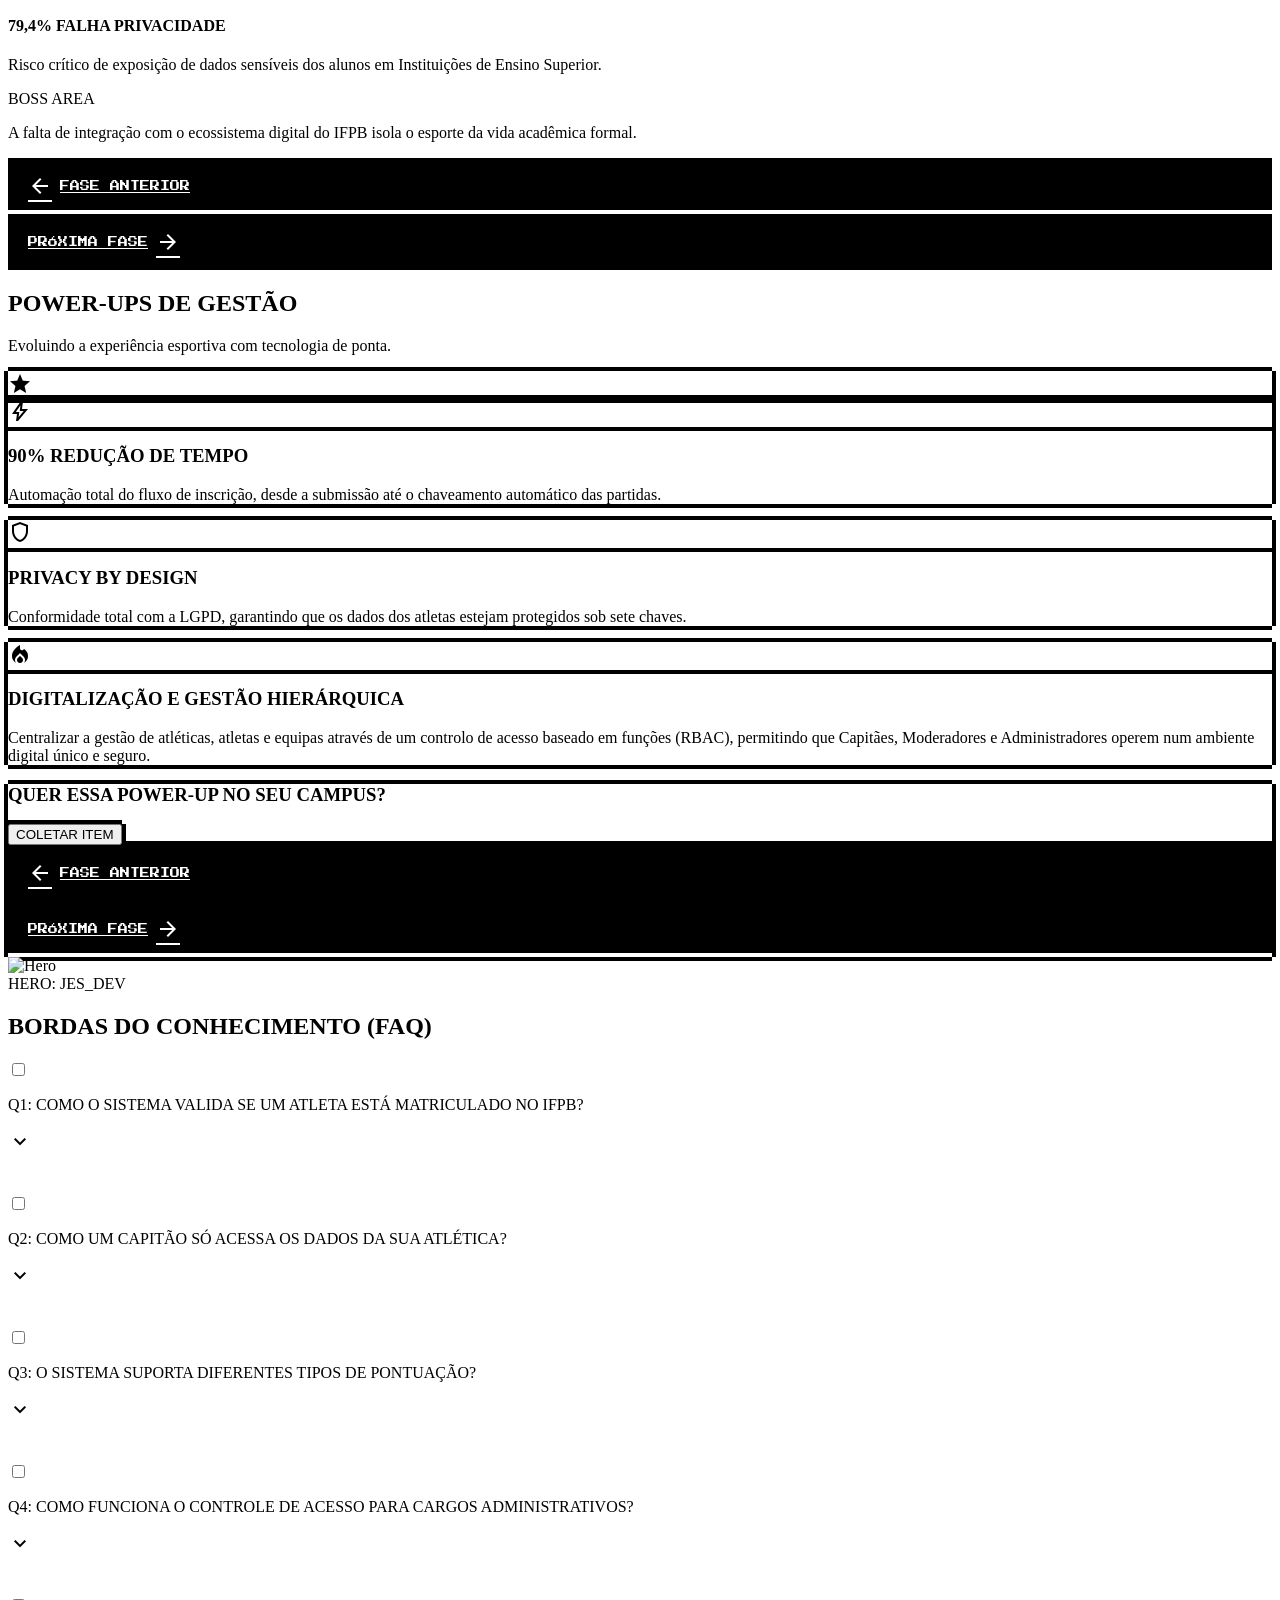
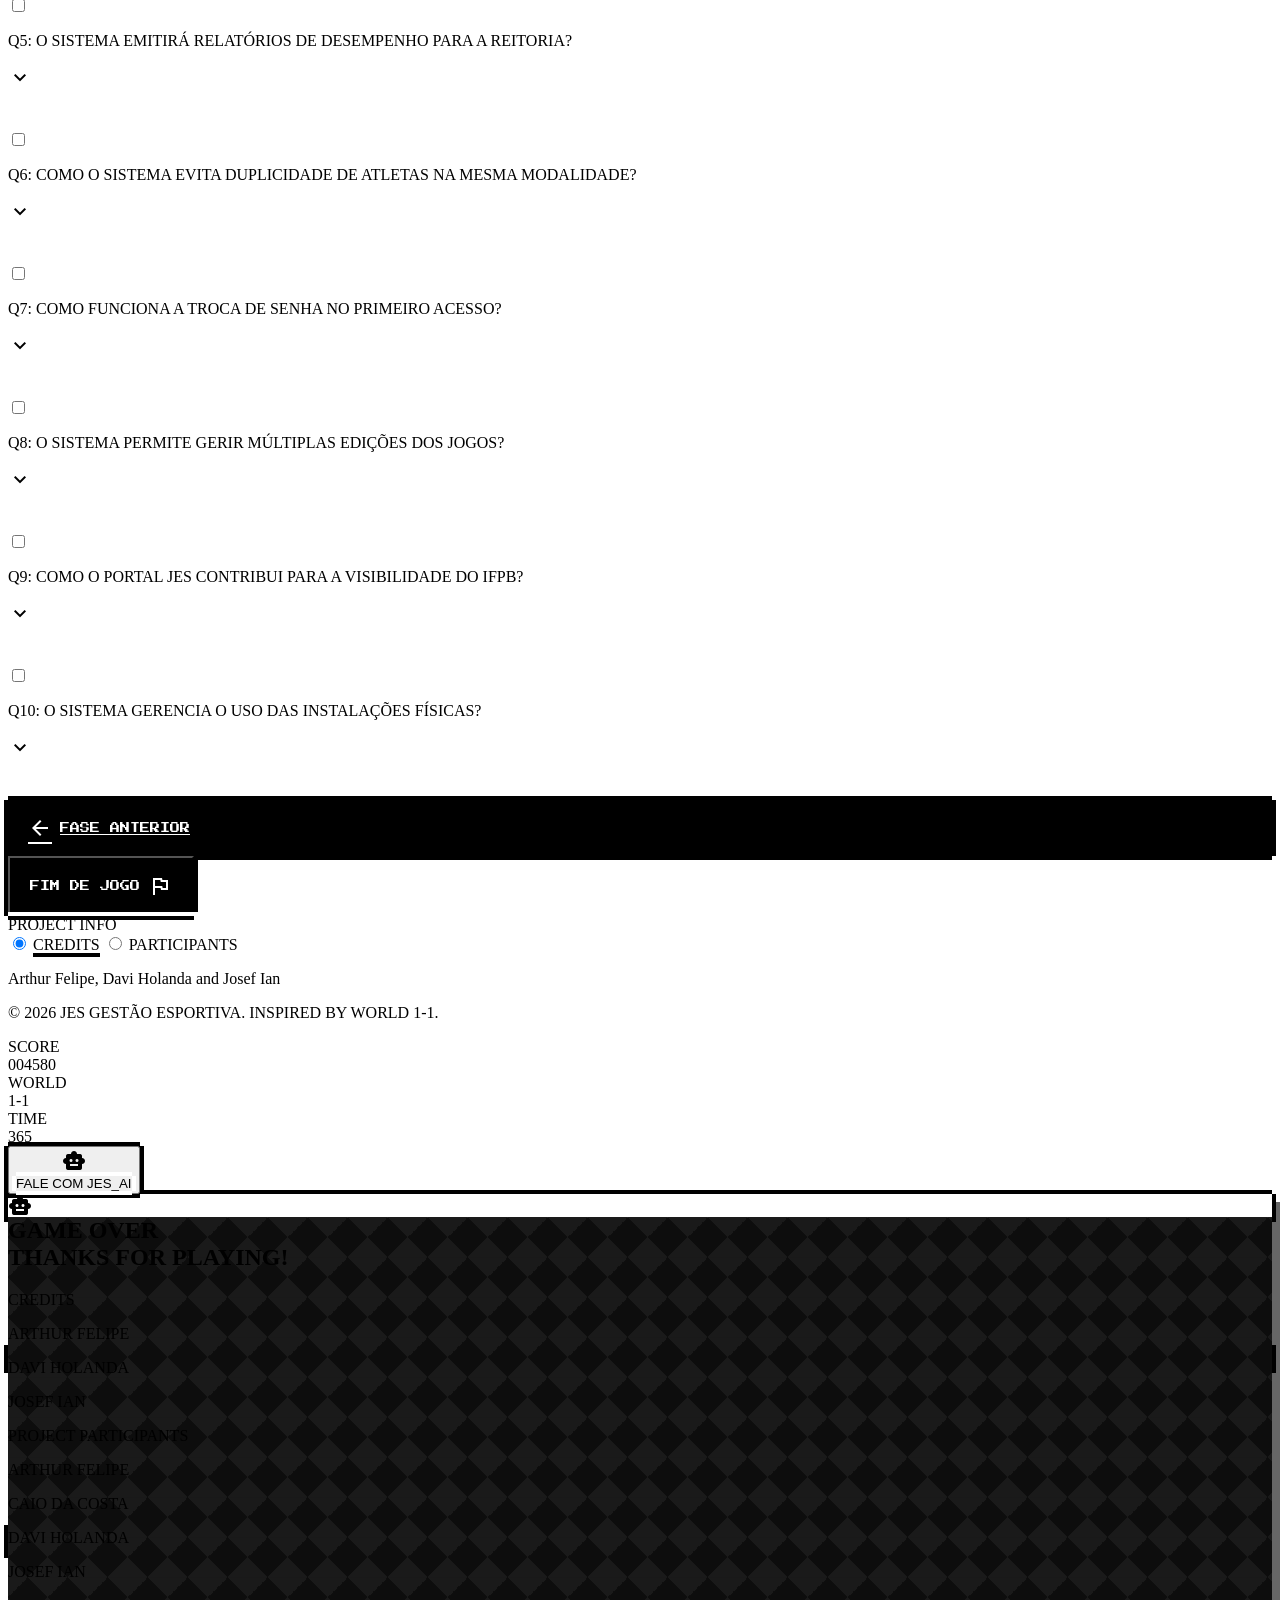
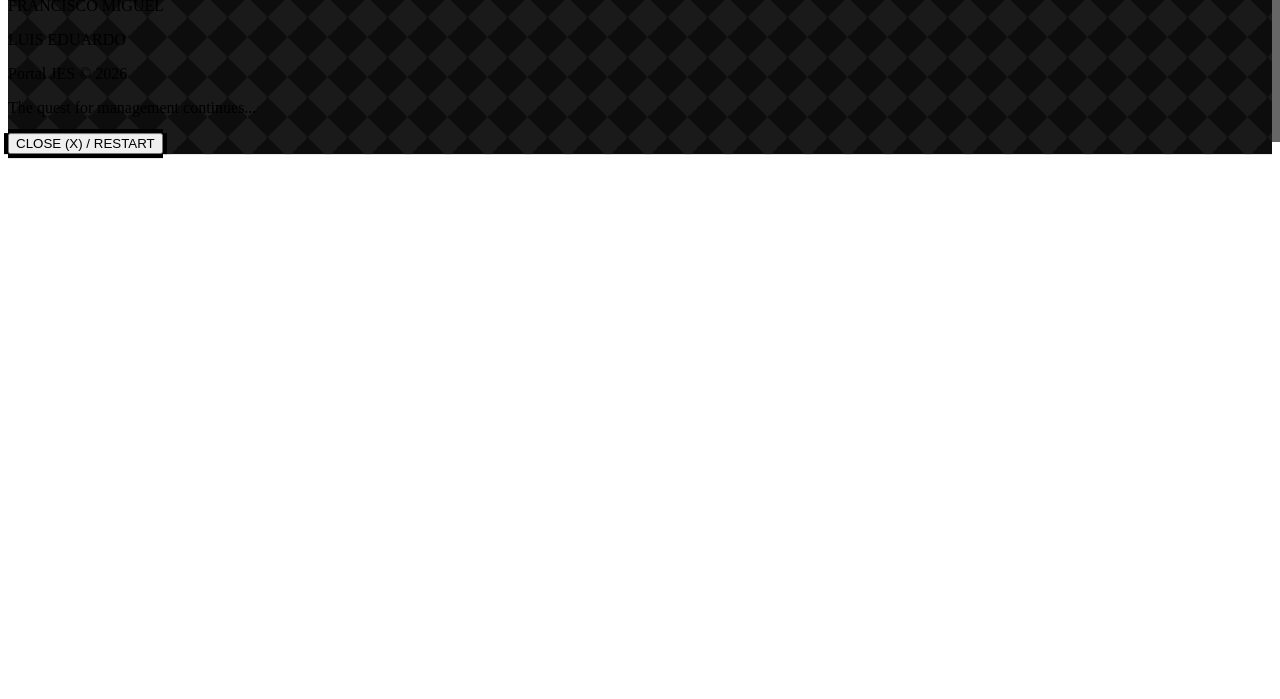
==== commit f9279066: "Ajustes de conteúdos" ====
--- a/index.html
+++ b/index.html
@@ -186,7 +186,9 @@
           <div
             class="flex flex-col md:flex-row gap-6 justify-center items-center"
           >
-            <button
+            <a
+              href="#personagens"
+              role="button"
               class="jump-hover bg-primary text-on-primary px-10 py-6 text-2xl font-headline font-black uppercase pixel-border shadow-[8px_8px_0px_0px_rgba(0,0,0,0.3)] flex items-center gap-4 active:translate-y-2 active:shadow-none transition-all"
             >
               <span>START GAME</span>
@@ -195,12 +197,7 @@
                 style="font-variation-settings: &quot;FILL&quot; 1"
                 >play_arrow</span
               >
-            </button>
-            <button
-              class="jump-hover bg-tertiary text-on-tertiary px-8 py-4 text-xl font-headline font-bold uppercase pixel-border shadow-[4px_4px_0px_0px_rgba(0,0,0,0.2)] active:translate-y-1 transition-all"
-            >
-              CONTROLS
-            </button>
+            </a>
           </div>
         </div>
         <!-- Ground -->
@@ -480,15 +477,6 @@
                   >star</span
                 >
               </div>
-              <div
-                class="w-12 h-12 bg-primary pixel-border flex items-center justify-center"
-              >
-                <span
-                  class="material-symbols-outlined text-on-primary"
-                  style="font-variation-settings: &quot;FILL&quot; 1"
-                  >local_fire_department</span
-                >
-              </div>
             </div>
           </div>
           <div class="grid grid-cols-1 md:grid-cols-2 gap-8 mb-12">
@@ -541,6 +529,32 @@
               </div>
             </div>
           </div>
+          
+          <div
+              class="bg-white p-10 pixel-border shadow-[12px_12px_0px_0px_rgba(113,92,0,0.1)] flex gap-8 transition-all duration-300 cursor-pointer tactile-hover"
+            >
+              <div class="shrink-0">
+                <div
+                  class="w-20 h-20 bg-primary flex items-center justify-center pixel-border"
+                >
+                  <span
+                  class="material-symbols-outlined text-on-primary"
+                  style="font-variation-settings: &quot;FILL&quot; 1"
+                  >local_fire_department</span>
+                </div>
+              </div>
+              <div>
+                <h3
+                  class="font-headline text-3xl font-black text-tertiary mb-4 uppercase"
+                >
+                  DIGITALIZAÇÃO E GESTÃO HIERÁRQUICA
+                </h3>
+                <p class="text-on-surface-variant text-lg">
+                  Centralizar a gestão de atléticas, atletas e equipas através de um controlo de acesso baseado em funções (RBAC), permitindo que Capitães, Moderadores e Administradores operem num ambiente digital único e seguro.
+                </p>
+              </div>
+            </div>
+            
           <div
             class="mt-12 bg-primary p-8 md:p-16 pixel-border text-center mb-24"
           >
@@ -554,7 +568,7 @@
             >
               COLETAR ITEM
             </button>
-          </div>
+         </div>
         </div>
         <!-- Navigation Buttons -->
         <a
@@ -613,37 +627,22 @@
           <div class="space-y-4">
             <!-- FAQ Item 1 -->
             <div class="faq-item">
-              <input
-                class="faq-item-trigger hidden"
-                id="faq-1"
-                type="checkbox"
-              />
-              <div
-                class="faq-card bg-black text-white pixel-border-white relative overflow-hidden"
-              >
+              <input class="faq-item-trigger hidden" id="faq-1" type="checkbox"/>
+              <div class="faq-card bg-black text-white pixel-border-white relative overflow-hidden">
                 <label class="block cursor-pointer p-6" for="faq-1">
-                  <div
-                    class="faq-card-header flex justify-between items-center"
-                  >
-                    <p
-                      class="font-headline text-sm md:text-lg uppercase tracking-wider"
-                    >
-                      Q: COMO É FEITA A CONEXÃO COM A 'FORJA' DO SUAP?
+                  <div class="faq-card-header flex justify-between items-center">
+                    <p class="font-headline text-sm md:text-lg uppercase tracking-wider">
+                      Q1: COMO O SISTEMA VALIDA SE UM ATLETA ESTÁ MATRICULADO NO IFPB?
                     </p>
-                    <span
-                      class="material-symbols-outlined arrow-icon text-primary-fixed"
-                      >expand_more</span
-                    >
+                    <span class="material-symbols-outlined arrow-icon text-primary-fixed">expand_more</span>
                   </div>
                 </label>
                 <div class="faq-accordion-content">
                   <div class="overflow-hidden p-6 pt-0">
-                    <div
-                      class="mt-4 pt-4 border-t-2 border-dashed border-white/20 text-tertiary-fixed font-medium text-sm md:text-base"
-                    >
-                      A: Utilizamos encantamentos de API REST com autenticação
-                      OAuth2, permitindo que o sistema valide o nível acadêmico
-                      de cada player em tempo real.
+                    <div class="mt-4 pt-4 border-t-2 border-dashed border-white/20 text-tertiary-fixed font-medium text-sm md:text-base">
+                      A: Através de integração via API com o sistema SUAP, verificando o status da matrícula em tempo real.
+                      Caso a integração com o SUAP não seja possível, a validação ocorre pela própria matrícula — cada
+                      código possui um padrão único identificador do curso.
                     </div>
                   </div>
                 </div>
@@ -651,37 +650,22 @@
             </div>
             <!-- FAQ Item 2 -->
             <div class="faq-item">
-              <input
-                class="faq-item-trigger hidden"
-                id="faq-2"
-                type="checkbox"
-              />
-              <div
-                class="faq-card bg-black text-white pixel-border-white relative overflow-hidden"
-              >
+              <input class="faq-item-trigger hidden" id="faq-2" type="checkbox"/>
+              <div class="faq-card bg-black text-white pixel-border-white relative overflow-hidden">
                 <label class="block cursor-pointer p-6" for="faq-2">
-                  <div
-                    class="faq-card-header flex justify-between items-center"
-                  >
-                    <p
-                      class="font-headline text-sm md:text-lg uppercase tracking-wider"
-                    >
-                      Q: COMO PROTEGEMOS OS 'SCROLLS' DE DADOS (LGPD)?
+                  <div class="faq-card-header flex justify-between items-center">
+                    <p class="font-headline text-sm md:text-lg uppercase tracking-wider">
+                      Q2: COMO UM CAPITÃO SÓ ACESSA OS DADOS DA SUA ATLÉTICA?
                     </p>
-                    <span
-                      class="material-symbols-outlined arrow-icon text-primary-fixed"
-                      >expand_more</span
-                    >
+                    <span class="material-symbols-outlined arrow-icon text-primary-fixed">expand_more</span>
                   </div>
                 </label>
                 <div class="faq-accordion-content">
                   <div class="overflow-hidden p-6 pt-0">
-                    <div
-                      class="mt-4 pt-4 border-t-2 border-dashed border-white/20 text-tertiary-fixed font-medium text-sm md:text-base"
-                    >
-                      A: Aplicamos o 'Privacy by Design'. Os dados são
-                      criptografados com magias de alto nível, garantindo que
-                      apenas guardiões autorizados acessem as informações.
+                    <div class="mt-4 pt-4 border-t-2 border-dashed border-white/20 text-tertiary-fixed font-medium text-sm md:text-base">
+                      A: O sistema usa RBAC (Role-Based Access Control). Administradores têm acesso total,
+                      moderadores têm acesso parcial e capitães enxergam apenas os dados da sua própria atlética.
+                      Cada "classe de herói" tem suas permissões mapeadas no back-end.
                     </div>
                   </div>
                 </div>
@@ -689,37 +673,22 @@
             </div>
             <!-- FAQ Item 3 -->
             <div class="faq-item">
-              <input
-                class="faq-item-trigger hidden"
-                id="faq-3"
-                type="checkbox"
-              />
-              <div
-                class="faq-card bg-black text-white pixel-border-white relative overflow-hidden"
-              >
+              <input class="faq-item-trigger hidden" id="faq-3" type="checkbox"/>
+              <div class="faq-card bg-black text-white pixel-border-white relative overflow-hidden">
                 <label class="block cursor-pointer p-6" for="faq-3">
-                  <div
-                    class="faq-card-header flex justify-between items-center"
-                  >
-                    <p
-                      class="font-headline text-sm md:text-lg uppercase tracking-wider"
-                    >
-                      Q: O SISTEMA AGUENTA UM 'BOSS RAID' DE ACESSOS?
+                  <div class="faq-card-header flex justify-between items-center">
+                    <p class="font-headline text-sm md:text-lg uppercase tracking-wider">
+                      Q3: O SISTEMA SUPORTA DIFERENTES TIPOS DE PONTUAÇÃO?
                     </p>
-                    <span
-                      class="material-symbols-outlined arrow-icon text-primary-fixed"
-                      >expand_more</span
-                    >
+                    <span class="material-symbols-outlined arrow-icon text-primary-fixed">expand_more</span>
                   </div>
                 </label>
                 <div class="faq-accordion-content">
                   <div class="overflow-hidden p-6 pt-0">
-                    <div
-                      class="mt-4 pt-4 border-t-2 border-dashed border-white/20 text-tertiary-fixed font-medium text-sm md:text-base"
-                    >
-                      A: Com escalabilidade horizontal em nuvem, nossos
-                      servidores se multiplicam conforme a horda de inscritos
-                      cresce, mantendo o ping baixo e a performance alta.
+                    <div class="mt-4 pt-4 border-t-2 border-dashed border-white/20 text-tertiary-fixed font-medium text-sm md:text-base">
+                      A: Sim! O sistema lida com diferentes modalidades e seus modelos distintos de súmula.
+                      Basquete registra pontos, futsal registra gols, atletismo registra tempos. Cada esporte tem
+                      seu modelo de pontuação configurado individualmente.
                     </div>
                   </div>
                 </div>
@@ -727,37 +696,22 @@
             </div>
             <!-- FAQ Item 4 -->
             <div class="faq-item">
-              <input
-                class="faq-item-trigger hidden"
-                id="faq-4"
-                type="checkbox"
-              />
-              <div
-                class="faq-card bg-black text-white pixel-border-white relative overflow-hidden"
-              >
+              <input class="faq-item-trigger hidden" id="faq-4" type="checkbox"/>
+              <div class="faq-card bg-black text-white pixel-border-white relative overflow-hidden">
                 <label class="block cursor-pointer p-6" for="faq-4">
-                  <div
-                    class="faq-card-header flex justify-between items-center"
-                  >
-                    <p
-                      class="font-headline text-sm md:text-lg uppercase tracking-wider"
-                    >
-                      Q: EXISTEM DIFERENTES CLASSES DE USUÁRIOS?
+                  <div class="faq-card-header flex justify-between items-center">
+                    <p class="font-headline text-sm md:text-lg uppercase tracking-wider">
+                      Q4: COMO FUNCIONA O CONTROLE DE ACESSO PARA CARGOS ADMINISTRATIVOS?
                     </p>
-                    <span
-                      class="material-symbols-outlined arrow-icon text-primary-fixed"
-                      >expand_more</span
-                    >
+                    <span class="material-symbols-outlined arrow-icon text-primary-fixed">expand_more</span>
                   </div>
                 </label>
                 <div class="faq-accordion-content">
                   <div class="overflow-hidden p-6 pt-0">
-                    <div
-                      class="mt-4 pt-4 border-t-2 border-dashed border-white/20 text-tertiary-fixed font-medium text-sm md:text-base"
-                    >
-                      A: Sim! Temos o 'Atleta' (DPS), o 'Capitão' (Líder da
-                      Party) e o 'Coordenador' (Game Master), cada um com
-                      habilidades e permissões únicas no painel.
+                    <div class="mt-4 pt-4 border-t-2 border-dashed border-white/20 text-tertiary-fixed font-medium text-sm md:text-base">
+                      A: O back-end diferencia os usuários com base na matrícula. O cargo administrativo
+                      é vinculado ao código de matrícula do usuário, garantindo que apenas os
+                      coordenadores e membros autorizados acessem painéis restritos do sistema.
                     </div>
                   </div>
                 </div>
@@ -765,37 +719,22 @@
             </div>
             <!-- FAQ Item 5 -->
             <div class="faq-item">
-              <input
-                class="faq-item-trigger hidden"
-                id="faq-5"
-                type="checkbox"
-              />
-              <div
-                class="faq-card bg-black text-white pixel-border-white relative overflow-hidden"
-              >
+              <input class="faq-item-trigger hidden" id="faq-5" type="checkbox"/>
+              <div class="faq-card bg-black text-white pixel-border-white relative overflow-hidden">
                 <label class="block cursor-pointer p-6" for="faq-5">
-                  <div
-                    class="faq-card-header flex justify-between items-center"
-                  >
-                    <p
-                      class="font-headline text-sm md:text-lg uppercase tracking-wider"
-                    >
-                      Q: O MAPA É ACESSÍVEL EM DISPOSITIVOS MOBILE?
+                  <div class="faq-card-header flex justify-between items-center">
+                    <p class="font-headline text-sm md:text-lg uppercase tracking-wider">
+                      Q5: O SISTEMA EMITIRÁ RELATÓRIOS DE DESEMPENHO PARA A REITORIA?
                     </p>
-                    <span
-                      class="material-symbols-outlined arrow-icon text-primary-fixed"
-                      >expand_more</span
-                    >
+                    <span class="material-symbols-outlined arrow-icon text-primary-fixed">expand_more</span>
                   </div>
                 </label>
                 <div class="faq-accordion-content">
                   <div class="overflow-hidden p-6 pt-0">
-                    <div
-                      class="mt-4 pt-4 border-t-2 border-dashed border-white/20 text-tertiary-fixed font-medium text-sm md:text-base"
-                    >
-                      A: Com design responsivo, a interface se adapta a qualquer
-                      tela, seja um pergaminho digital ou um smartphone de
-                      última geração.
+                    <div class="mt-4 pt-4 border-t-2 border-dashed border-white/20 text-tertiary-fixed font-medium text-sm md:text-base">
+                      A: Sim! O sistema contará com um painel dedicado para download de relatórios de
+                      participação de atletas com suas estatísticas, partidas e modalidades.
+                      Serão gerados também relatórios de engajamento e impacto social para a Reitoria.
                     </div>
                   </div>
                 </div>
@@ -803,37 +742,115 @@
             </div>
             <!-- FAQ Item 6 -->
             <div class="faq-item">
-              <input
-                class="faq-item-trigger hidden"
-                id="faq-6"
-                type="checkbox"
-              />
-              <div
-                class="faq-card bg-black text-white pixel-border-white relative overflow-hidden"
-              >
+              <input class="faq-item-trigger hidden" id="faq-6" type="checkbox"/>
+              <div class="faq-card bg-black text-white pixel-border-white relative overflow-hidden">
                 <label class="block cursor-pointer p-6" for="faq-6">
-                  <div
-                    class="faq-card-header flex justify-between items-center"
-                  >
-                    <p
-                      class="font-headline text-sm md:text-lg uppercase tracking-wider"
-                    >
-                      Q: QUAIS PROTOCOLOS DE SEGURANÇA BLOQUEIAM OS MIMICS?
+                  <div class="faq-card-header flex justify-between items-center">
+                    <p class="font-headline text-sm md:text-lg uppercase tracking-wider">
+                      Q6: COMO O SISTEMA EVITA DUPLICIDADE DE ATLETAS NA MESMA MODALIDADE?
                     </p>
-                    <span
-                      class="material-symbols-outlined arrow-icon text-primary-fixed"
-                      >expand_more</span
-                    >
+                    <span class="material-symbols-outlined arrow-icon text-primary-fixed">expand_more</span>
                   </div>
                 </label>
                 <div class="faq-accordion-content">
                   <div class="overflow-hidden p-6 pt-0">
-                    <div
-                      class="mt-4 pt-4 border-t-2 border-dashed border-white/20 text-tertiary-fixed font-medium text-sm md:text-base"
-                    >
-                      A: Implementamos HTTPS, firewalls de aplicação e
-                      sanitização de inputs para banir qualquer tentativa de SQL
-                      Injection ou ataques das trevas.
+                    <div class="mt-4 pt-4 border-t-2 border-dashed border-white/20 text-tertiary-fixed font-medium text-sm md:text-base">
+                      A: O sistema verifica o ID único do atleta antes de registrar qualquer inscrição.
+                      Se o mesmo ID já estiver associado àquela modalidade, o cadastro é bloqueado
+                      automaticamente, impedindo duplicações e inscrições irregulares.
+                    </div>
+                  </div>
+                </div>
+              </div>
+            </div>
+            <!-- FAQ Item 7 -->
+            <div class="faq-item">
+              <input class="faq-item-trigger hidden" id="faq-7" type="checkbox"/>
+              <div class="faq-card bg-black text-white pixel-border-white relative overflow-hidden">
+                <label class="block cursor-pointer p-6" for="faq-7">
+                  <div class="faq-card-header flex justify-between items-center">
+                    <p class="font-headline text-sm md:text-lg uppercase tracking-wider">
+                      Q7: COMO FUNCIONA A TROCA DE SENHA NO PRIMEIRO ACESSO?
+                    </p>
+                    <span class="material-symbols-outlined arrow-icon text-primary-fixed">expand_more</span>
+                  </div>
+                </label>
+                <div class="faq-accordion-content">
+                  <div class="overflow-hidden p-6 pt-0">
+                    <div class="mt-4 pt-4 border-t-2 border-dashed border-white/20 text-tertiary-fixed font-medium text-sm md:text-base">
+                      A: Novos usuários fazem login com sua matrícula tanto no campo de usuário quanto
+                      no de senha na primeira vez. Após o primeiro acesso, são redirecionados para uma
+                      tela obrigatória de definição de senha segura personalizada.
+                    </div>
+                  </div>
+                </div>
+              </div>
+            </div>
+            <!-- FAQ Item 8 -->
+            <div class="faq-item">
+              <input class="faq-item-trigger hidden" id="faq-8" type="checkbox"/>
+              <div class="faq-card bg-black text-white pixel-border-white relative overflow-hidden">
+                <label class="block cursor-pointer p-6" for="faq-8">
+                  <div class="faq-card-header flex justify-between items-center">
+                    <p class="font-headline text-sm md:text-lg uppercase tracking-wider">
+                      Q8: O SISTEMA PERMITE GERIR MÚLTIPLAS EDIÇÕES DOS JOGOS?
+                    </p>
+                    <span class="material-symbols-outlined arrow-icon text-primary-fixed">expand_more</span>
+                  </div>
+                </label>
+                <div class="faq-accordion-content">
+                  <div class="overflow-hidden p-6 pt-0">
+                    <div class="mt-4 pt-4 border-t-2 border-dashed border-white/20 text-tertiary-fixed font-medium text-sm md:text-base">
+                      A: Sim! Através do modelo "Edição", o sistema permite definir qual é o período atual
+                      e mantém o histórico completo das edições anteriores — garantindo rastreabilidade e
+                      integridade histórica de todas as competições realizadas.
+                    </div>
+                  </div>
+                </div>
+              </div>
+            </div>
+            <!-- FAQ Item 9 -->
+            <div class="faq-item">
+              <input class="faq-item-trigger hidden" id="faq-9" type="checkbox"/>
+              <div class="faq-card bg-black text-white pixel-border-white relative overflow-hidden">
+                <label class="block cursor-pointer p-6" for="faq-9">
+                  <div class="faq-card-header flex justify-between items-center">
+                    <p class="font-headline text-sm md:text-lg uppercase tracking-wider">
+                      Q9: COMO O PORTAL JES CONTRIBUI PARA A VISIBILIDADE DO IFPB?
+                    </p>
+                    <span class="material-symbols-outlined arrow-icon text-primary-fixed">expand_more</span>
+                  </div>
+                </label>
+                <div class="faq-accordion-content">
+                  <div class="overflow-hidden p-6 pt-0">
+                    <div class="mt-4 pt-4 border-t-2 border-dashed border-white/20 text-tertiary-fixed font-medium text-sm md:text-base">
+                      A: Através da geração de relatórios de impacto social e desportivo e da divulgação
+                      centralizada de resultados, o Portal JES transforma o esporte em um ativo de
+                      marketing institucional — demonstrando integração, bem-estar e prestígio acadêmico
+                      em eventos estaduais e nacionais.
+                    </div>
+                  </div>
+                </div>
+              </div>
+            </div>
+            <!-- FAQ Item 10 -->
+            <div class="faq-item">
+              <input class="faq-item-trigger hidden" id="faq-10" type="checkbox"/>
+              <div class="faq-card bg-black text-white pixel-border-white relative overflow-hidden">
+                <label class="block cursor-pointer p-6" for="faq-10">
+                  <div class="faq-card-header flex justify-between items-center">
+                    <p class="font-headline text-sm md:text-lg uppercase tracking-wider">
+                      Q10: O SISTEMA GERENCIA O USO DAS INSTALAÇÕES FÍSICAS?
+                    </p>
+                    <span class="material-symbols-outlined arrow-icon text-primary-fixed">expand_more</span>
+                  </div>
+                </label>
+                <div class="faq-accordion-content">
+                  <div class="overflow-hidden p-6 pt-0">
+                    <div class="mt-4 pt-4 border-t-2 border-dashed border-white/20 text-tertiary-fixed font-medium text-sm md:text-base">
+                      A: Sim! O banco de dados verifica os espaços disponíveis (quadras, ginásios) para
+                      agendamento, controlando conflitos de horário entre modalidades e garantindo que
+                      nenhuma instalação seja reservada duas vezes para o mesmo período.
                     </div>
                   </div>
                 </div>
@@ -949,7 +966,7 @@
           <p
             class="text-[9px] text-white/60 font-headline font-bold uppercase mt-6"
           >
-            © 2024 JES GESTÃO ESPORTIVA. INSPIRED BY WORLD 1-1.
+            © 2026 JES GESTÃO ESPORTIVA. INSPIRED BY WORLD 1-1.
           </p>
         </div>
         <div class="bg-black/80 p-6 pixel-border-white backdrop-blur-sm">
@@ -1242,7 +1259,7 @@
             </div>
             <div class="pt-20">
               <p class="font-pixel text-white text-[8px] uppercase">
-                Portal JES © 2024
+                Portal JES © 2026
               </p>
               <p class="font-pixel text-white text-[8px] uppercase mt-2">
                 The quest for management continues...
